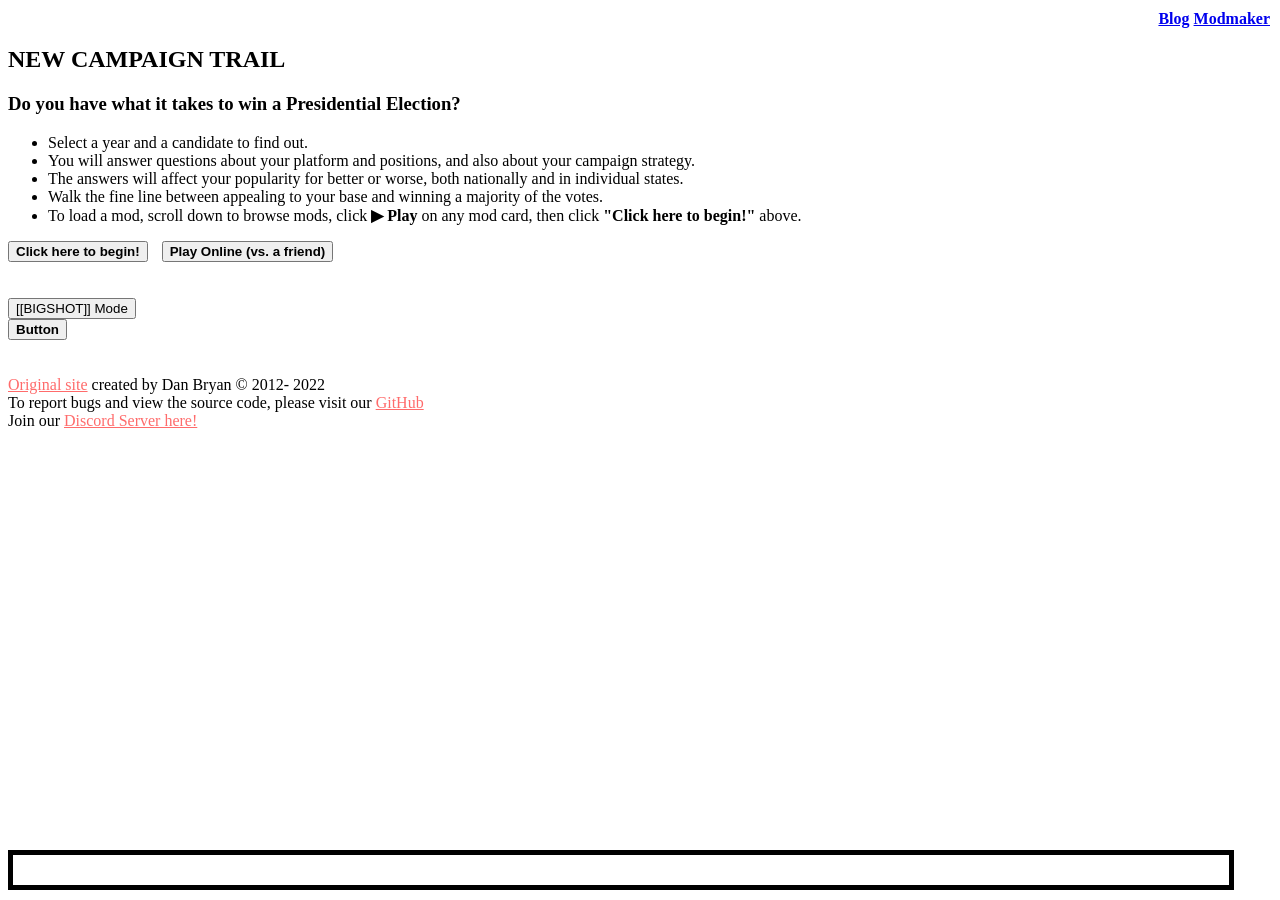
==== campaign-trail/index.html @ d87639d8 "Add files via upload" ====
<!DOCTYPE html>
<html xmlns="http://www.w3.org/1999/xhtml" lang="en-US">
  <meta http-equiv="content-type" content="text/html;charset=utf-8" />
  <head>
    <title>The New Campaign Trail</title>
    <link rel="stylesheet" href="../static/css/main.css" type="text/css" media="screen" />
    <link rel="stylesheet" href="../static/css/bigshot.css" type="text/css" media="screen" />
    <link rel="stylesheet" href="../static/css/mod_select.css" type="text/css" media="screen" />

    <link id="dynamic-favicon" rel="shortcut icon" href="../static/34starcircle-2.png" type="image/png" />
    <link rel="canonical" href="index.html" />
    <meta name="description" content="Can you win a Presidential election? Step into the shoes of a battery of candidates across real and alternate timelines and find out." />
    <meta property="og:title" content="The New Campaign Trail - A Revamped Presidential Election Game" />
    <meta property="og:type" content="website" />
    <meta property="og:image" content="../static/34starcircle-2.png" />
    <meta property="og:image:type" content="image/png" />
    <meta property="og:image:width" content="200" />
    <meta property="og:image:height" content="200" />
    <meta property="og:url" content="index.html" />
    <meta property="og:description" content="Can you win a Presidential election? Step into the shoes of a battery of candidates across real and alternate timelines and find out." />
    <meta property="og:site_name" content="The New Campaign Trail" />
    <!-- jQuery: use locally bundled copy to avoid CDN blocks -->
    <script src="../../ajax.googleapis.com/ajax/libs/jquery/1.11.1/jquery.min.js"></script>
    <script src="https://cdnjs.cloudflare.com/ajax/libs/jqueryui/1.13.3/jquery-ui.min.js" crossorigin="anonymous" referrerpolicy="no-referrer"></script>
    <link rel="stylesheet" href="https://cdnjs.cloudflare.com/ajax/libs/jqueryui/1.13.3/themes/base/jquery-ui.min.css" crossorigin="anonymous" referrerpolicy="no-referrer">
    <script src="https://malsup.github.io/jquery.blockUI.js" type="text/javascript"></script>
  </head>
  <body class="base">
    <div class="container">
      <center>
        <img src="" id="header" width=1080></img>
      </center>
      <div class="menu_bar_login"></div>
      <div class="content_box">
        <div class="content_single">
          <div id="game_window">
            <div class="game_header">
              <h2>NEW CAMPAIGN TRAIL</h2>
            </div>
            <div class="below_header" id="below_header">
              <div class="inner_window_front" id="inner_window_1">                
                <h3>Do you have what it takes to win a Presidential Election?</h3>
                <ul>
                  <li>Select a year and a candidate to find out.</li>
                  <li>You will answer questions about your platform and positions, and also about your campaign strategy.</li>
                  <li>The answers will affect your popularity for better or worse, both nationally and in individual states.</li>
                  <li>Walk the fine line between appealing to your base and winning a majority of the votes.</li>
                  <li>To load a mod, scroll down to browse mods, click <b>▶ Play</b> on any mod card, then click <b>"Click here to begin!"</b> above.</li>
                </ul>
                <span class="campaign_trail_start_emphasis">
                  <button id="game_start">
                    <strong>Click here to begin!</strong>
                  </button>
                </span>
                <span style="font-weight: bolder;position:absolute;right:10px;top:10px;">
                  <a href="https://blog.newcampaigntrail.com" target="_blank">Blog</a>
                  <a href="http://modmaker.newcampaigntrail.com/" target="_blank">Modmaker</a>
                </span>
              </div>
            </div>
            <div id="bottomBar" class="inner_window_front" style="height:30px;font-size: 12px;border-style: solid;border-width: 5px;width:95%;position:absolute;bottom:10px;"></div>
          </div>
          <div class="footer">
            <br><br><button id="bigshotOn"><span class="rainbowText">[[BIGSHOT]]</span> Mode</button>
            <div id="music_player" style="display:none">
              <button onclick="document.getElementById('campaigntrailmusic').play()">Play Soundtrack</button>
              <button onClick="document.getElementById('campaigntrailmusic').pause()">Pause</button>
              <audio id="campaigntrailmusic" loop="true" style="display:none" src="" autoplay="false"></audio>
            </div>
            <br>
            <!-- Hidden modSelect kept for mod_loader.js compatibility -->
            <select style="display:none" name="mod" id="modSelect"></select>
            <div id="theme_picker">
              <span class="campaign_trail_start_emphasis">
                <button id="game_start" onclick=creatorChange()>
                  <strong>Button</strong>
                </button>
              </span>
            </div>
            <div id="bonus_menu_area"></div>
            <br>
            <br>
            <a href="http://www.americanhistoryusa.com" style="color:#FF6B6B">Original site</a> created by Dan Bryan &copy; 2012- <testf id="year">2022</testf>
            <br> To report bugs and view the source code, please visit our <a href="https://github.com/Mrcinemazo9nn/The-New-Campaign-Trail-MP" style="color:#FF6B6B">GitHub</a>
            <br> Join our <a href="https://discord.gg/CfS6yTtjZj" style="color:#FF6B6B">Discord Server here!</a>
            <br>
          </div>
        </div>
        <br>

        <!-- ### BIGSHOT ### -->
        <div id="cheatmode" style="display:none" class="cheat_menu">
          <div id="cheat_content">
          <span class="cheat_header">Game Difficulty:</span><br>
          <input onchange="difficultyChanger()" type="range" min="0" max="10000" value="1100" id="difficultySlider" class="difficultySlider" />
          <span id="difficultyMod">Multiplier: 0</span>
          <br>
          <button onclick="benefitChecker()">
            <span>Benefit Check</span>
          </button>
          <button style="display:none" id="imf_loan" onclick="e.shining_data.balance += Math.pow(10, 10)">
            IMF Loan
          </button>
          <input type="checkbox" id="effectTooltips" checked />
          <label for="effectTooltips">Effect tooltips?</label>
          <br><br>
          <span class="cheat_header">Skip to question: </span><br>
          <input id="skiptoquestion" type="number" autocomplete="off" placeholder="Numbering starts from 0!"/> 
          <button id="bigshotSkipBtn">Skip</button> 
          <button id="bigshot_ender">To Game End</button>
          <br><br>
          <input type="checkbox" id="disableRNG" checked />
          <label for="disableRNG">Scenario RNG?</label>
          <input type="checkbox" id="optimalRNG" />
          <label for="optimalRNG">Optimal RNG?</label>
          <input class="difficultySlider" type="range" id="percentileSlider" min="0.001" max="99.999" step="0.001" value="99.5" disabled />
          <span>Percentile: <span id="percentileValue">99.5</span>%</span>
          <audio id="sfxMeme" style='display:none' src='https://files.gamebanana.com/preview/sounds/kingu_crimsono.mp3'></audio>
          </div>
          <div id="minimizeBtn">-</div>
        </div>

        <div id='dialogue' title='Benefit Check'></div>
  </body>
  <script src="../static/js/lib/raphael.js"></script>
  <script src="../static/js/christmas.js"></script>
  <script src="../static/js/indexCode.js"></script>
  <script src="../static/js/bigshot.js"></script>
  <script src="../static/js/lib/md5.js"></script>
  <script src="../static/js/lib/gradient.js"></script>
  <script src="../static/js/campaign_trail.js"></script>
  <script src="../static/js/campaign_trail_other.js"></script>
  <script src="../static/js/sea_to_sea.js"></script>
  <script src="../static/js/mod_select.js"></script>

  <!-- Online multiplayer -->
  <script src="https://www.gstatic.com/firebasejs/10.12.2/firebase-app-compat.js"></script>
  <script src="https://www.gstatic.com/firebasejs/10.12.2/firebase-database-compat.js"></script>
  <script src="../static/js/multiplayer.js"></script>
</html>
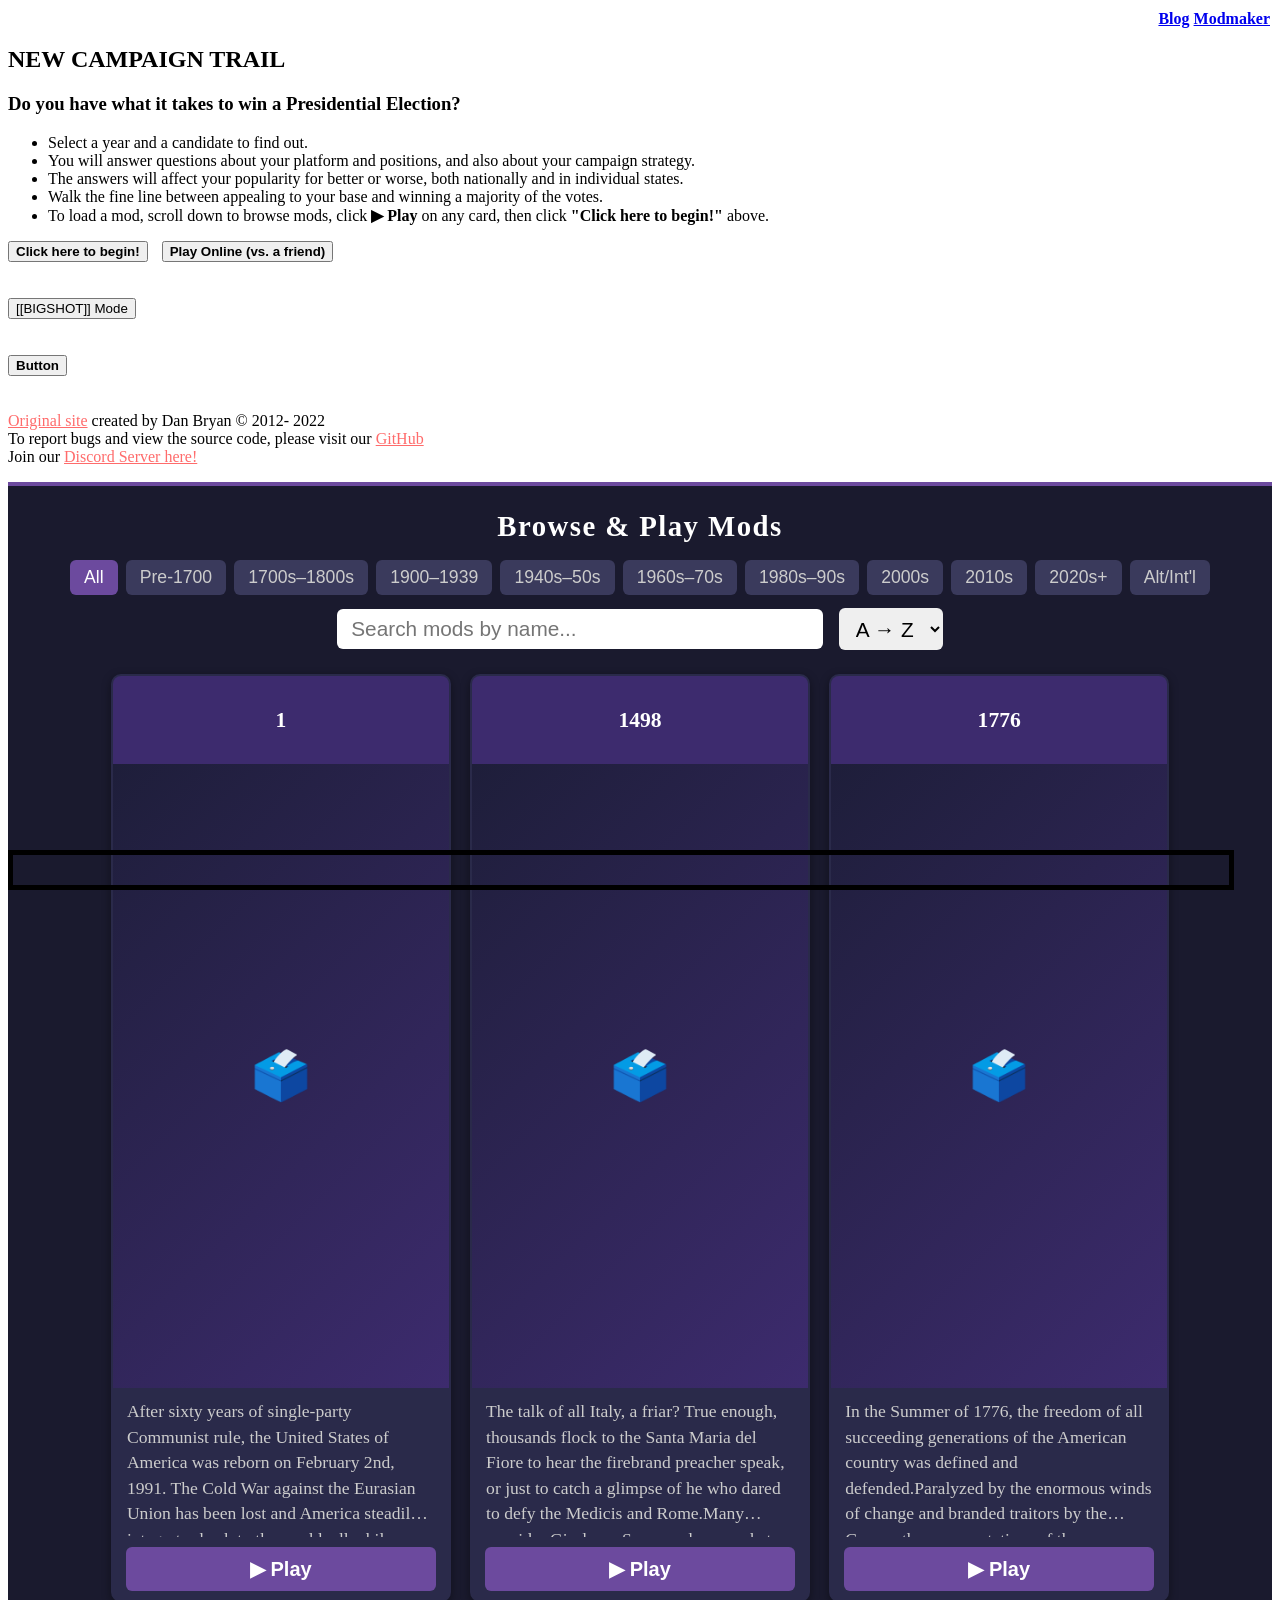
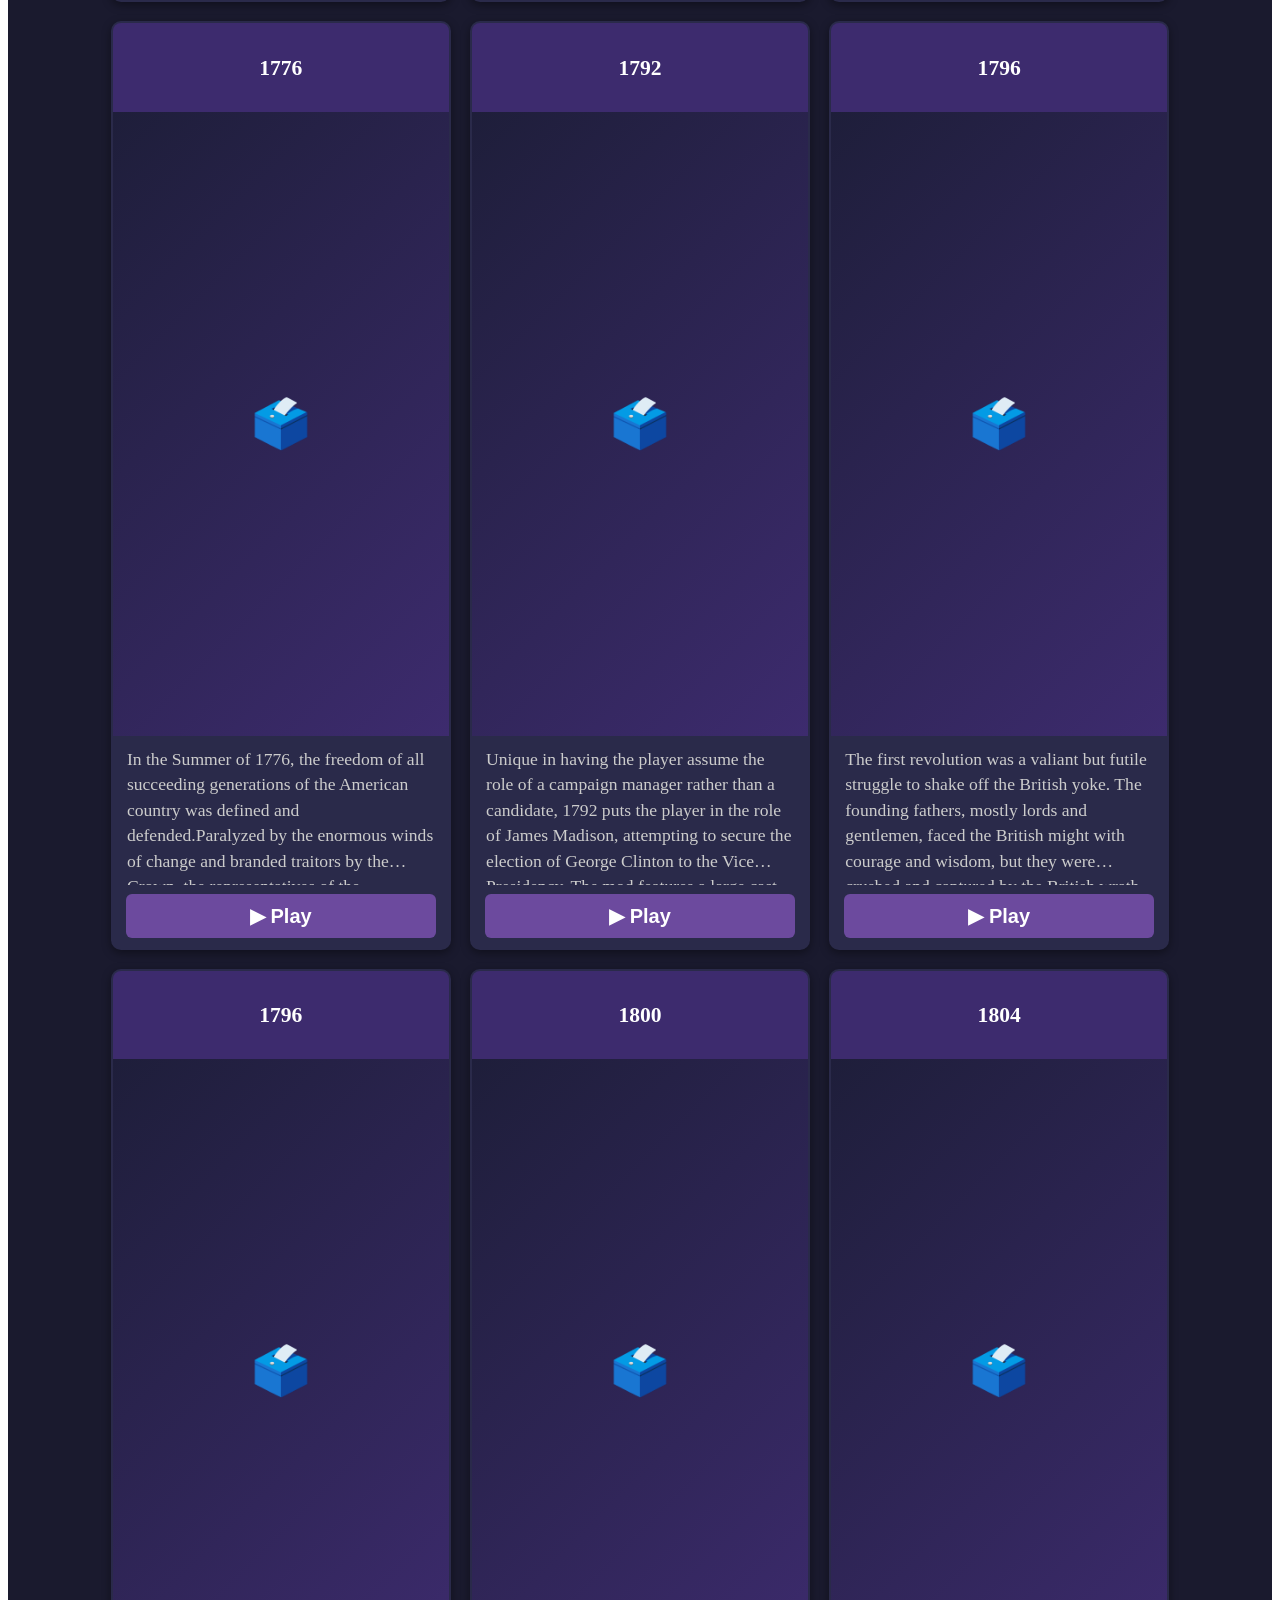
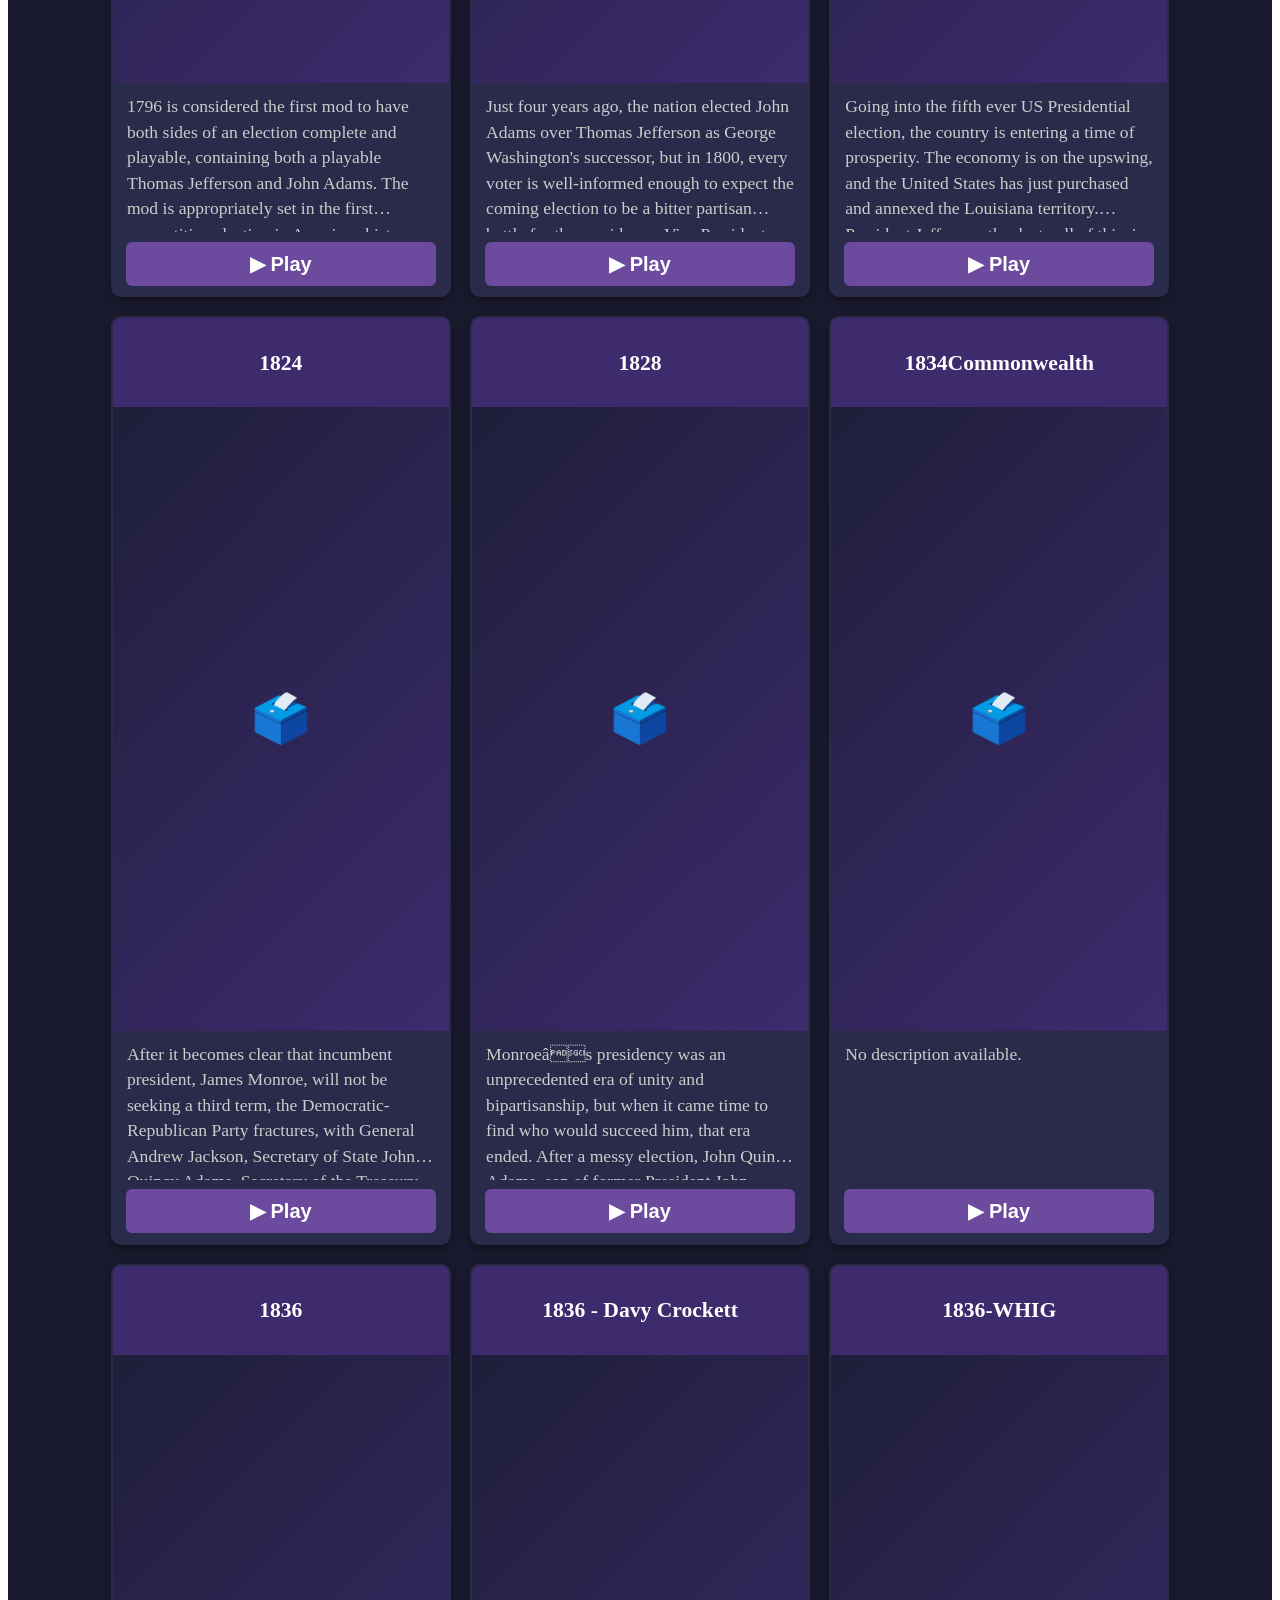
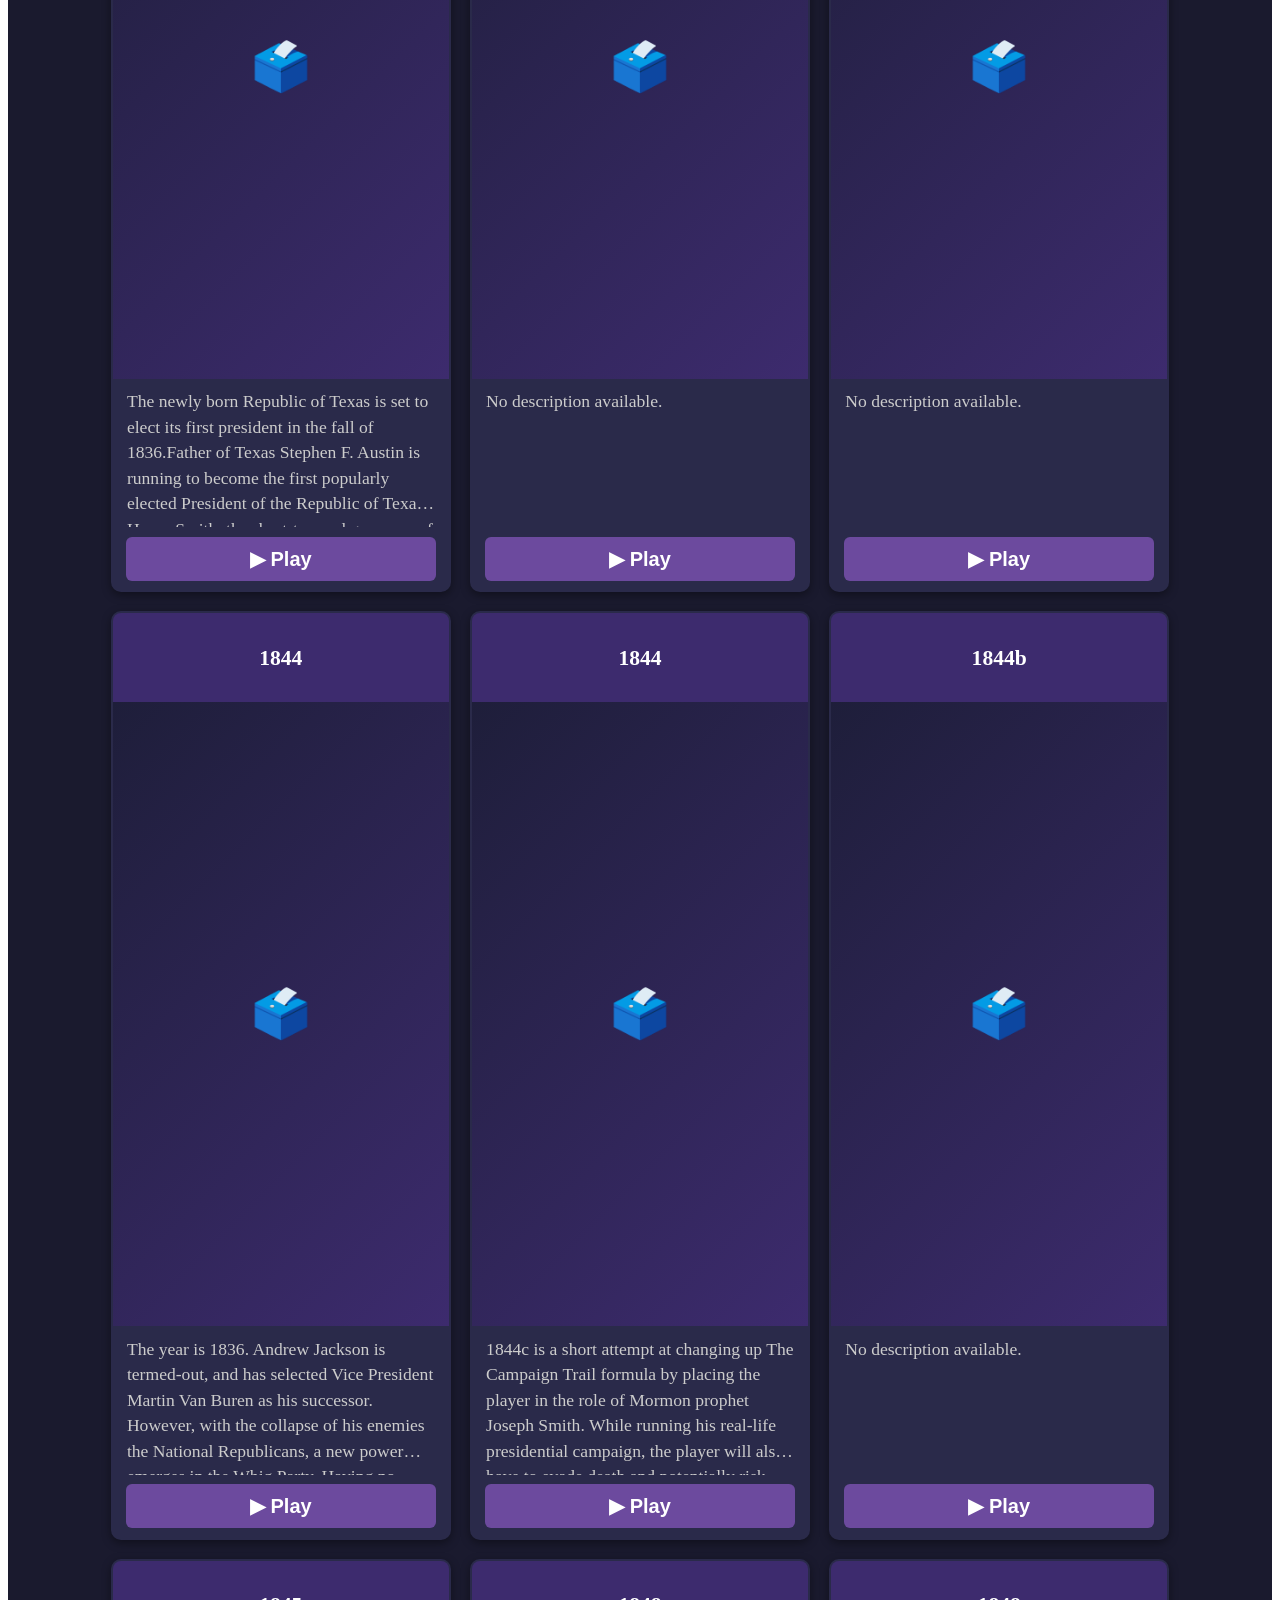
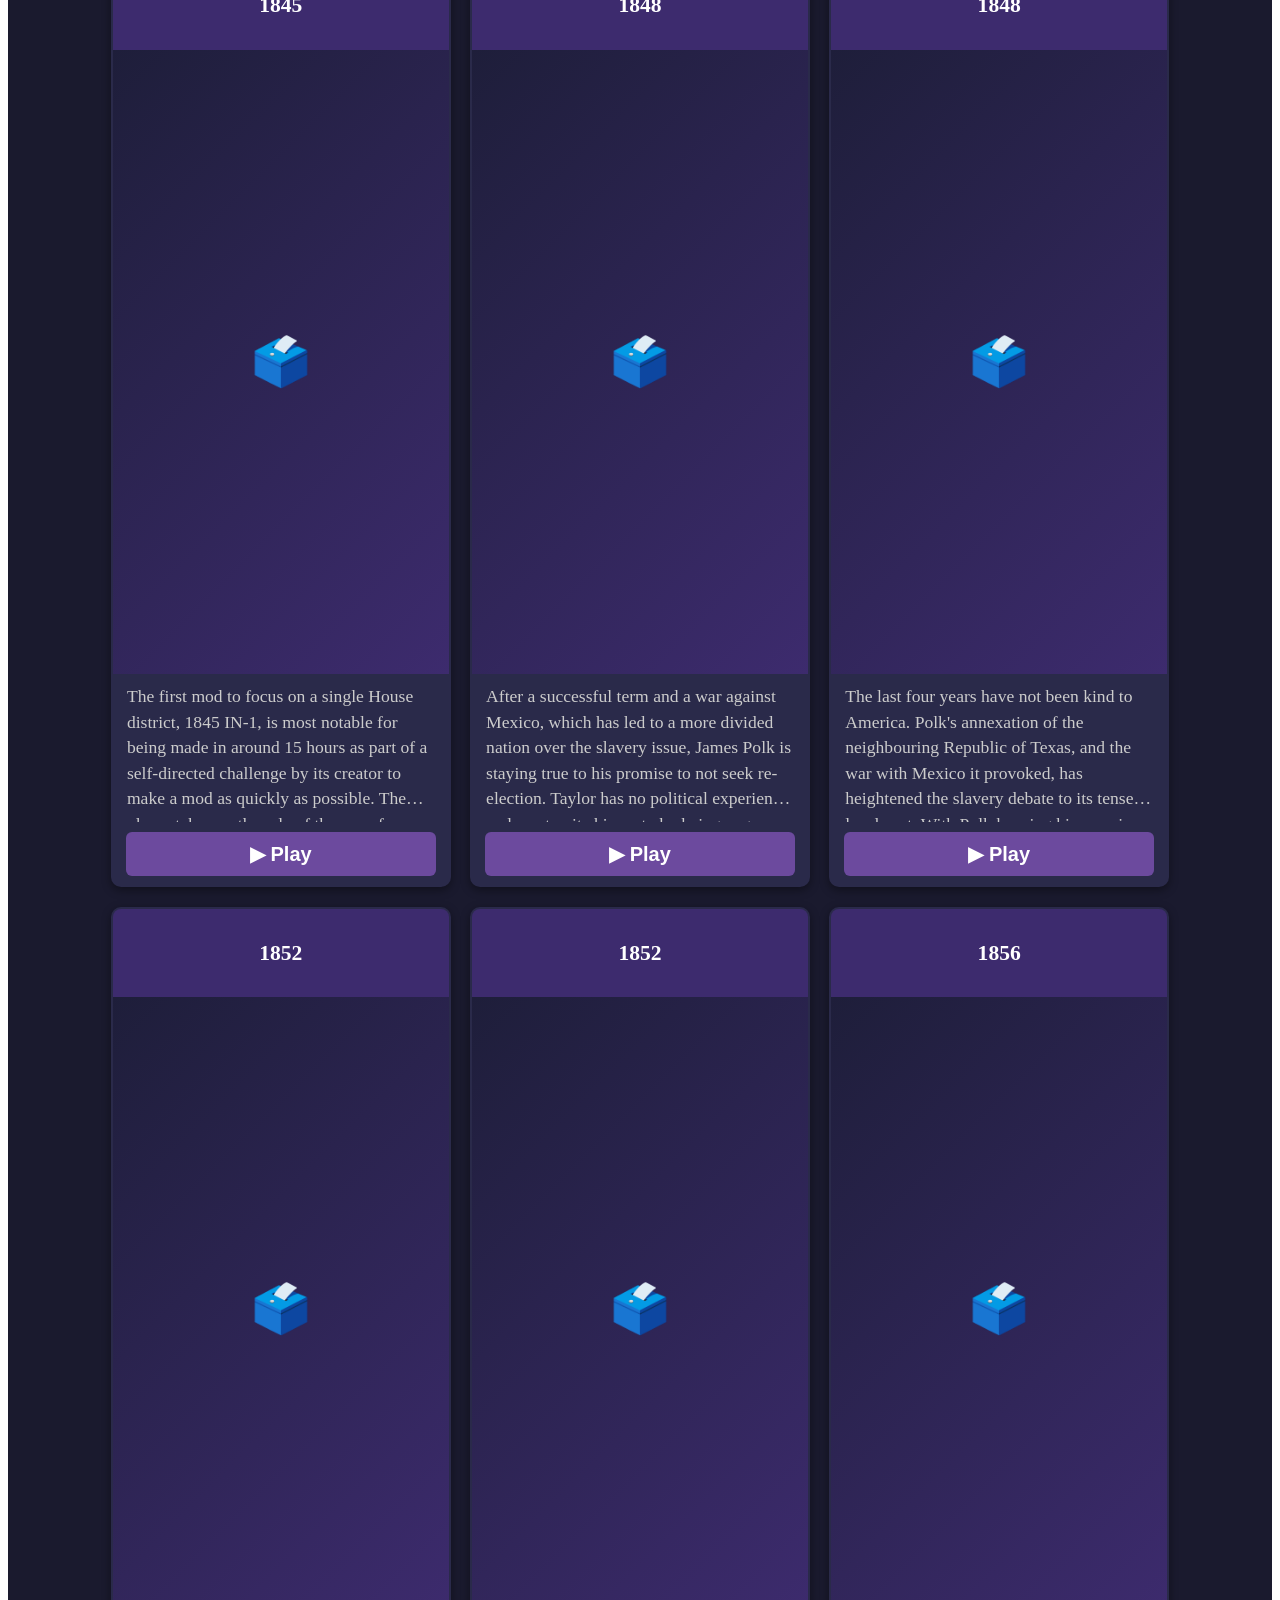
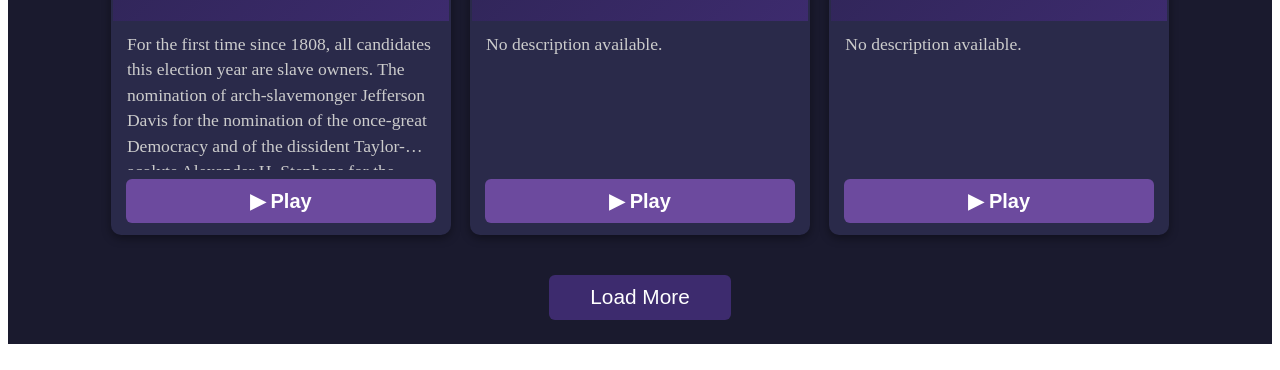
==== commit e6808ada: "Add files via upload" ====
--- a/campaign-trail/index.html
+++ b/campaign-trail/index.html
@@ -6,6 +6,7 @@
     <link rel="stylesheet" href="../static/css/main.css" type="text/css" media="screen" />
     <link rel="stylesheet" href="../static/css/bigshot.css" type="text/css" media="screen" />
     <link rel="stylesheet" href="../static/css/mod_select.css" type="text/css" media="screen" />
+    <link rel="stylesheet" href="../static/css/mod_loader.css" type="text/css" media="screen" />
 
     <link id="dynamic-favicon" rel="shortcut icon" href="../static/34starcircle-2.png" type="image/png" />
     <link rel="canonical" href="index.html" />
@@ -19,7 +20,6 @@
     <meta property="og:url" content="index.html" />
     <meta property="og:description" content="Can you win a Presidential election? Step into the shoes of a battery of candidates across real and alternate timelines and find out." />
     <meta property="og:site_name" content="The New Campaign Trail" />
-    <!-- jQuery: use locally bundled copy to avoid CDN blocks -->
     <script src="../../ajax.googleapis.com/ajax/libs/jquery/1.11.1/jquery.min.js"></script>
     <script src="https://cdnjs.cloudflare.com/ajax/libs/jqueryui/1.13.3/jquery-ui.min.js" crossorigin="anonymous" referrerpolicy="no-referrer"></script>
     <link rel="stylesheet" href="https://cdnjs.cloudflare.com/ajax/libs/jqueryui/1.13.3/themes/base/jquery-ui.min.css" crossorigin="anonymous" referrerpolicy="no-referrer">
@@ -45,7 +45,7 @@
                   <li>You will answer questions about your platform and positions, and also about your campaign strategy.</li>
                   <li>The answers will affect your popularity for better or worse, both nationally and in individual states.</li>
                   <li>Walk the fine line between appealing to your base and winning a majority of the votes.</li>
-                  <li>To load a mod, scroll down to browse mods, click <b>▶ Play</b> on any mod card, then click <b>"Click here to begin!"</b> above.</li>
+                  <li>To load a mod, scroll down to browse mods, click <b>▶ Play</b> on any card, then click <b>"Click here to begin!"</b> above.</li>
                 </ul>
                 <span class="campaign_trail_start_emphasis">
                   <button id="game_start">
@@ -55,12 +55,13 @@
                 <span style="font-weight: bolder;position:absolute;right:10px;top:10px;">
                   <a href="https://blog.newcampaigntrail.com" target="_blank">Blog</a>
                   <a href="http://modmaker.newcampaigntrail.com/" target="_blank">Modmaker</a>
-                </span>
+                  </li>
               </div>
             </div>
             <div id="bottomBar" class="inner_window_front" style="height:30px;font-size: 12px;border-style: solid;border-width: 5px;width:95%;position:absolute;bottom:10px;"></div>
           </div>
           <div class="footer">
+            
             <br><br><button id="bigshotOn"><span class="rainbowText">[[BIGSHOT]]</span> Mode</button>
             <div id="music_player" style="display:none">
               <button onclick="document.getElementById('campaigntrailmusic').play()">Play Soundtrack</button>
@@ -68,8 +69,11 @@
               <audio id="campaigntrailmusic" loop="true" style="display:none" src="" autoplay="false"></audio>
             </div>
             <br>
-            <!-- Hidden modSelect kept for mod_loader.js compatibility -->
-            <select style="display:none" name="mod" id="modSelect"></select>
+            <br>
+            <div id="modloaddiv" style="display:none">
+              <div id="mod_sel_wrapper"></div>
+            </div>
+            <br>
             <div id="theme_picker">
               <span class="campaign_trail_start_emphasis">
                 <button id="game_start" onclick=creatorChange()>
@@ -88,9 +92,13 @@
         </div>
         <br>
 
-        <!-- ### BIGSHOT ### -->
+        <!-- 
+            ### BIGSHOT ###
+        -->
+        
         <div id="cheatmode" style="display:none" class="cheat_menu">
           <div id="cheat_content">
+
           <span class="cheat_header">Game Difficulty:</span><br>
           <input onchange="difficultyChanger()" type="range" min="0" max="10000" value="1100" id="difficultySlider" class="difficultySlider" />
           <span id="difficultyMod">Multiplier: 0</span>
@@ -101,13 +109,18 @@
           <button style="display:none" id="imf_loan" onclick="e.shining_data.balance += Math.pow(10, 10)">
             IMF Loan
           </button>
+
           <input type="checkbox" id="effectTooltips" checked />
           <label for="effectTooltips">Effect tooltips?</label>
           <br><br>
           <span class="cheat_header">Skip to question: </span><br>
           <input id="skiptoquestion" type="number" autocomplete="off" placeholder="Numbering starts from 0!"/> 
-          <button id="bigshotSkipBtn">Skip</button> 
-          <button id="bigshot_ender">To Game End</button>
+          <button id="bigshotSkipBtn">
+            Skip
+          </button> 
+          <button id="bigshot_ender">
+            To Game End
+          </button>
           <br><br>
           <input type="checkbox" id="disableRNG" checked />
           <label for="disableRNG">Scenario RNG?</label>
@@ -115,15 +128,21 @@
           <label for="optimalRNG">Optimal RNG?</label>
           <input class="difficultySlider" type="range" id="percentileSlider" min="0.001" max="99.999" step="0.001" value="99.5" disabled />
           <span>Percentile: <span id="percentileValue">99.5</span>%</span>
+                    
+
           <audio id="sfxMeme" style='display:none' src='https://files.gamebanana.com/preview/sounds/kingu_crimsono.mp3'></audio>
+
           </div>
+
           <div id="minimizeBtn">-</div>
         </div>
 
         <div id='dialogue' title='Benefit Check'></div>
   </body>
+  <!-- <script src="../../ajax.googleapis.com/ajax/libs/jquery/1.11.1/jquery.min.js"></script> -->
   <script src="../static/js/lib/raphael.js"></script>
   <script src="../static/js/christmas.js"></script>
+  
   <script src="../static/js/indexCode.js"></script>
   <script src="../static/js/bigshot.js"></script>
   <script src="../static/js/lib/md5.js"></script>
@@ -131,9 +150,10 @@
   <script src="../static/js/campaign_trail.js"></script>
   <script src="../static/js/campaign_trail_other.js"></script>
   <script src="../static/js/sea_to_sea.js"></script>
+
   <script src="../static/js/mod_select.js"></script>
 
-  <!-- Online multiplayer -->
+  <!-- Online multiplayer: requires a Firebase config, see MULTIPLAYER_SETUP.md -->
   <script src="https://www.gstatic.com/firebasejs/10.12.2/firebase-app-compat.js"></script>
   <script src="https://www.gstatic.com/firebasejs/10.12.2/firebase-database-compat.js"></script>
   <script src="../static/js/multiplayer.js"></script>
--- a/static/css/mod_select.css
+++ b/static/css/mod_select.css
@@ -0,0 +1,194 @@
+/* =====================================================================
+   MOD SELECTION SECTION
+   Inspired by Campaign Trail Showcase's community grid layout.
+   ===================================================================== */
+
+#mod-select-section {
+    margin-top: 1em;
+    padding: 1em;
+    background: #1a1a2e;
+    border-top: 4px solid #6c4a9e;
+}
+
+#mod-select-section h3 {
+    color: #fff;
+    text-align: center;
+    font-size: 1.8em;
+    margin: 0.3em 0 0.6em;
+    letter-spacing: 0.05em;
+}
+
+/* ---- Tab bar (All Mods / Search) ---- */
+#mod-tab-bar {
+    display: flex;
+    justify-content: center;
+    gap: 0.5em;
+    margin-bottom: 0.8em;
+}
+
+.mod-era-btn {
+    font-size: 1.1em;
+    padding: 0.4em 0.8em;
+    border: none;
+    border-radius: 6px;
+    background: #3a3a5c;
+    color: #ccc;
+    cursor: pointer;
+    transition: background 0.15s;
+}
+
+.mod-era-btn:hover { background: #5a5a8c; color: #fff; }
+.mod-era-btn.active { background: #6c4a9e; color: #fff; }
+
+/* ---- Search / Sort bar ---- */
+#mod-controls {
+    display: flex;
+    justify-content: center;
+    align-items: center;
+    gap: 1em;
+    margin-bottom: 1em;
+    flex-wrap: wrap;
+}
+
+#mod-search {
+    font-size: 1.3em;
+    padding: 0.4em 0.7em;
+    border-radius: 6px;
+    border: none;
+    width: 22em;
+}
+
+#mod-sort {
+    font-size: 1.3em;
+    padding: 0.4em 0.6em;
+    border-radius: 6px;
+    border: none;
+}
+
+/* ---- Card grid ---- */
+#mod-card-grid {
+    display: flex;
+    flex-wrap: wrap;
+    justify-content: center;
+    gap: 1.2em;
+    padding: 0.5em 0 1.5em;
+}
+
+/* ---- Individual mod card ---- */
+.mod-card {
+    background: #2a2a4a;
+    border-radius: 10px;
+    width: 21em;
+    display: flex;
+    flex-direction: column;
+    overflow: hidden;
+    box-shadow: 0 3px 10px rgba(0,0,0,0.4);
+    transition: transform 0.15s, box-shadow 0.15s;
+    cursor: pointer;
+    border: 2px solid transparent;
+}
+
+.mod-card:hover {
+    transform: translateY(-3px);
+    box-shadow: 0 6px 18px rgba(0,0,0,0.6);
+    border-color: #6c4a9e;
+}
+
+.mod-card.selected {
+    border-color: #f0c040;
+    box-shadow: 0 0 0 3px #f0c04066;
+}
+
+.mod-card-title {
+    background: #3d2b6e;
+    color: #fff;
+    font-weight: bold;
+    font-size: 1.35em;
+    text-align: center;
+    padding: 0.55em 0.5em;
+    line-height: 1.3;
+    min-height: 3em;
+    display: flex;
+    align-items: center;
+    justify-content: center;
+}
+
+.mod-card-img {
+    width: 100%;
+    height: 13em;
+    object-fit: cover;
+    background: #111;
+    display: block;
+}
+
+.mod-card-img-placeholder {
+    width: 100%;
+    height: 13em;
+    background: linear-gradient(135deg, #1e1e3a 0%, #3d2b6e 100%);
+    display: flex;
+    align-items: center;
+    justify-content: center;
+    color: #666;
+    font-size: 3em;
+}
+
+.mod-card-desc {
+    color: #ccc;
+    font-size: 1.1em;
+    padding: 0.6em 0.8em;
+    flex: 1;
+    overflow: hidden;
+    display: -webkit-box;
+    -webkit-line-clamp: 5;
+    -webkit-box-orient: vertical;
+    line-height: 1.45;
+}
+
+.mod-card-footer {
+    display: flex;
+    gap: 0.5em;
+    padding: 0.6em 0.8em;
+}
+
+.mod-card-play-btn {
+    flex: 1;
+    background: #6c4a9e;
+    color: #fff;
+    border: none;
+    border-radius: 6px;
+    font-size: 1.25em;
+    font-weight: bold;
+    padding: 0.5em;
+    cursor: pointer;
+    transition: background 0.15s;
+}
+
+.mod-card-play-btn:hover { background: #8a63c0; }
+
+/* ---- No results ---- */
+#mod-no-results {
+    color: #aaa;
+    text-align: center;
+    font-size: 1.4em;
+    padding: 2em;
+    display: none;
+}
+
+/* ---- Load more ---- */
+#mod-load-more-wrap {
+    text-align: center;
+    padding: 1em 0 0.5em;
+}
+
+#mod-load-more {
+    font-size: 1.3em;
+    padding: 0.5em 2em;
+    background: #3d2b6e;
+    color: #fff;
+    border: none;
+    border-radius: 6px;
+    cursor: pointer;
+    display: none;
+}
+
+#mod-load-more:hover { background: #5a3f9c; }
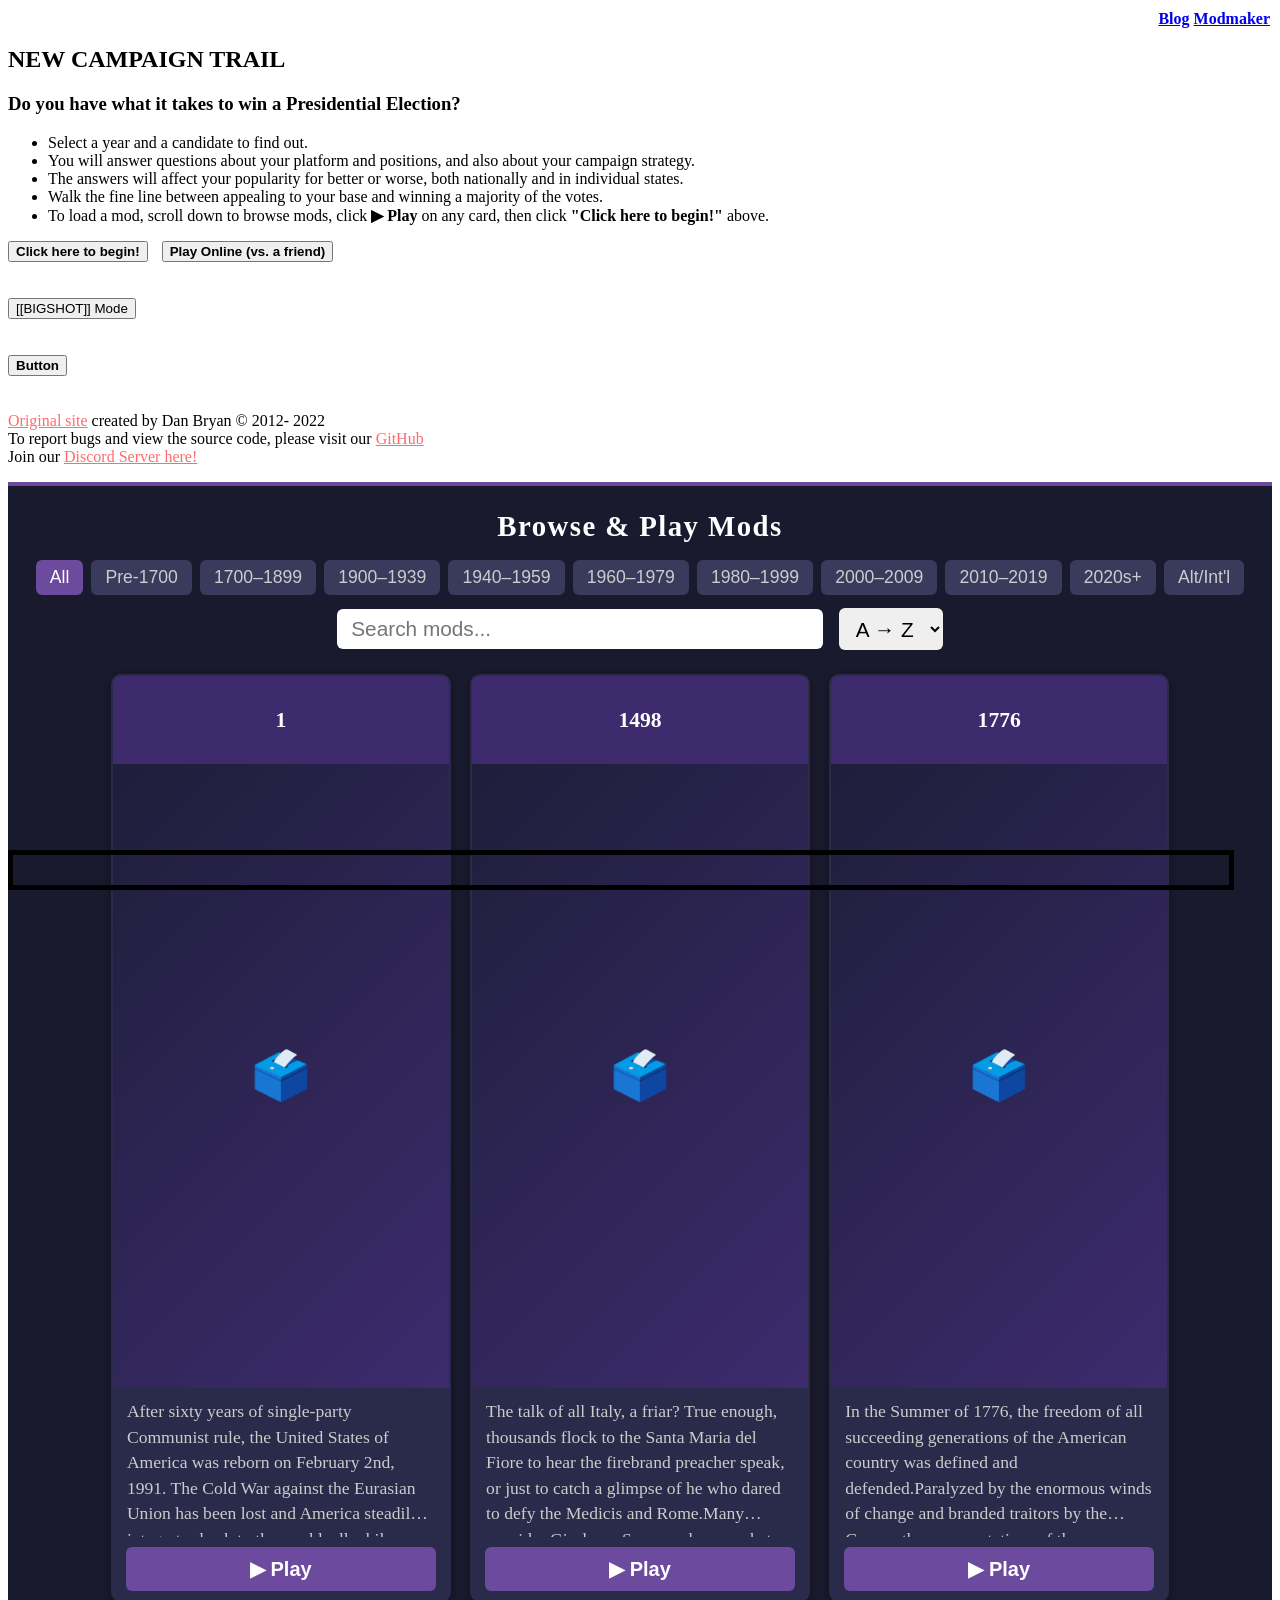
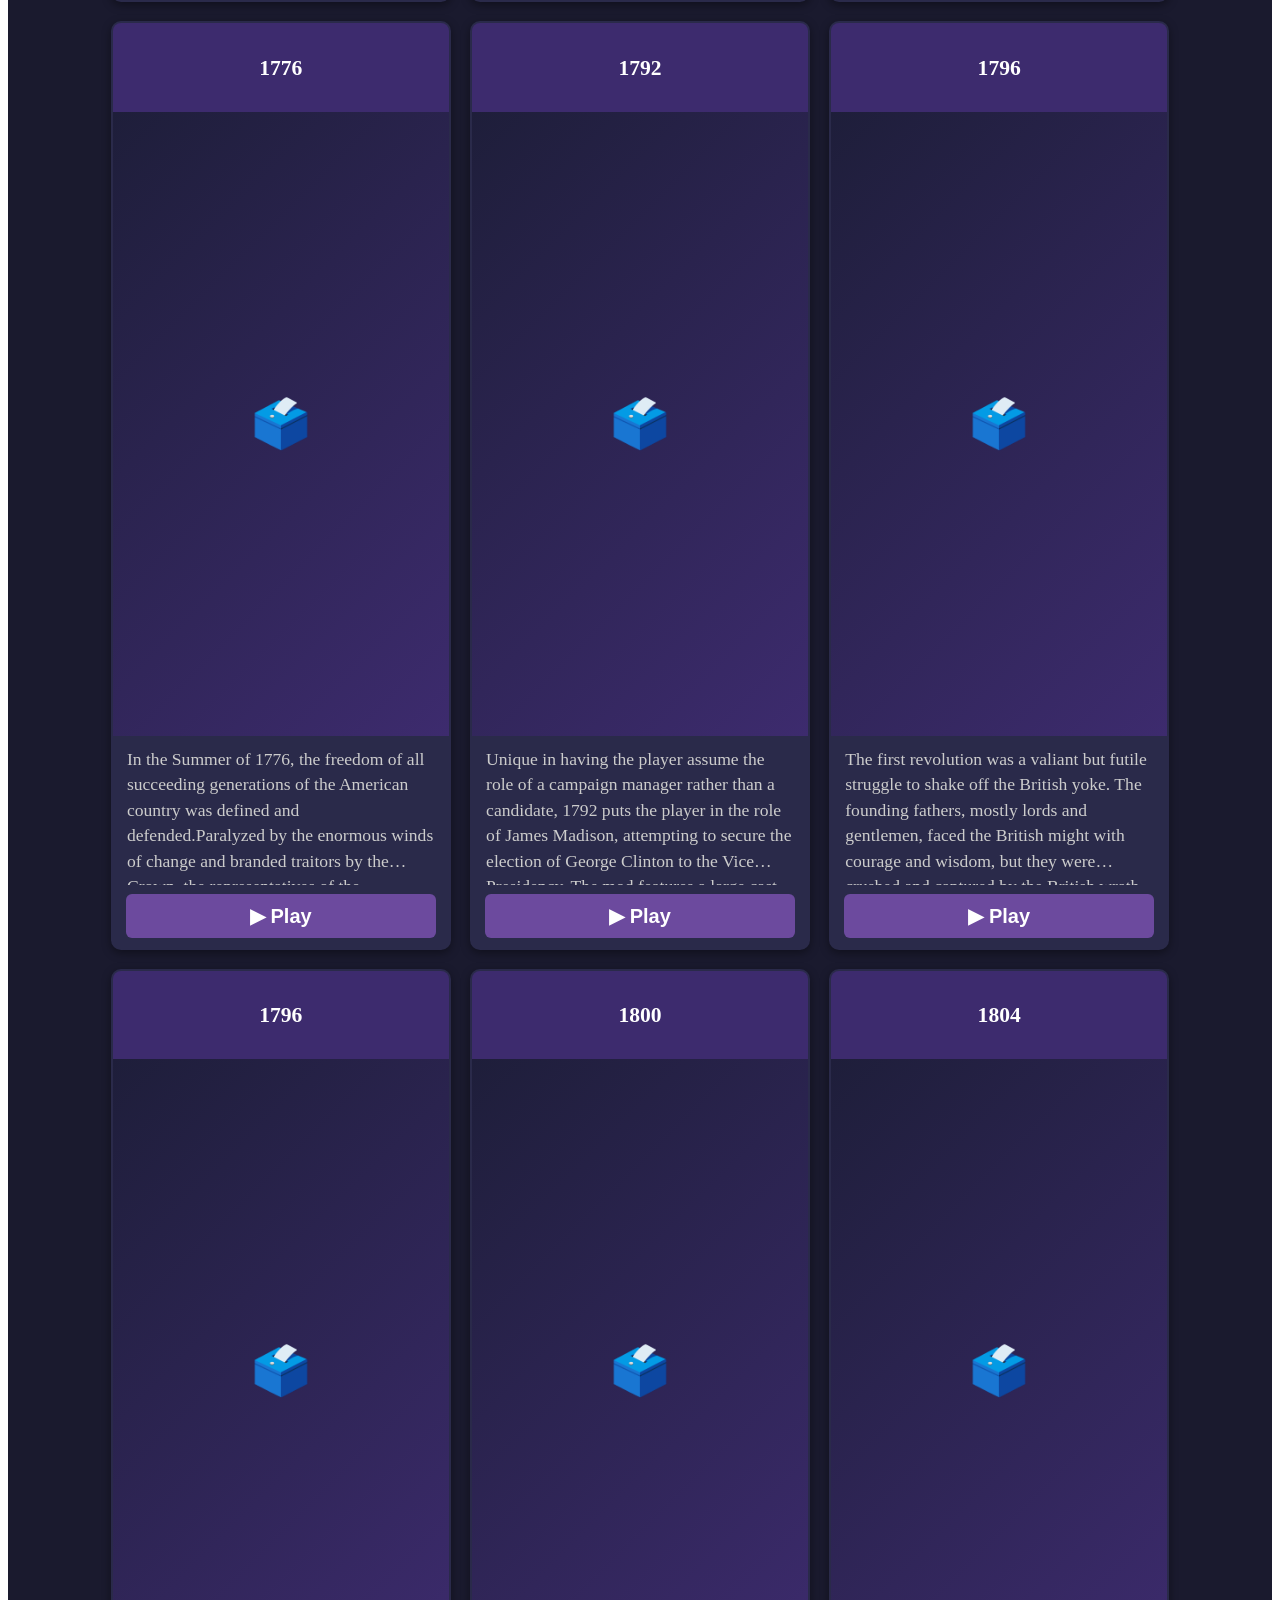
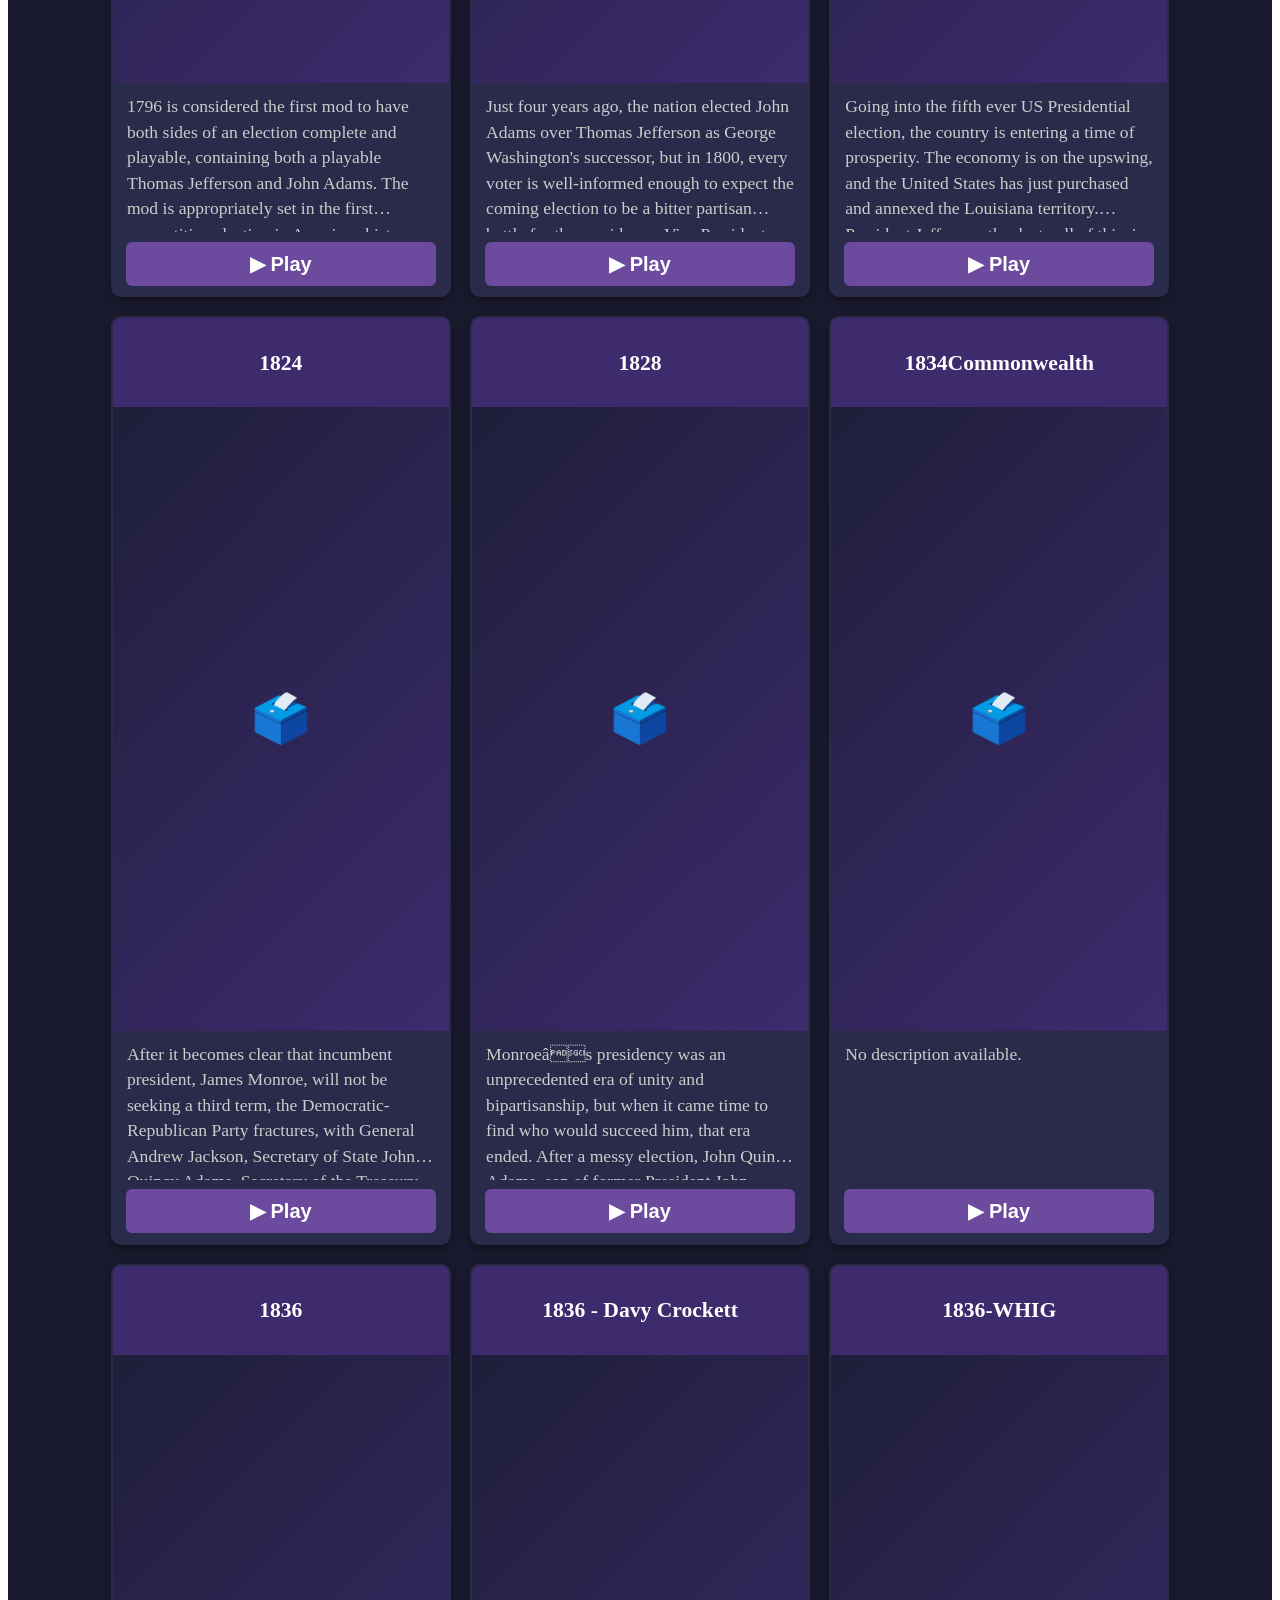
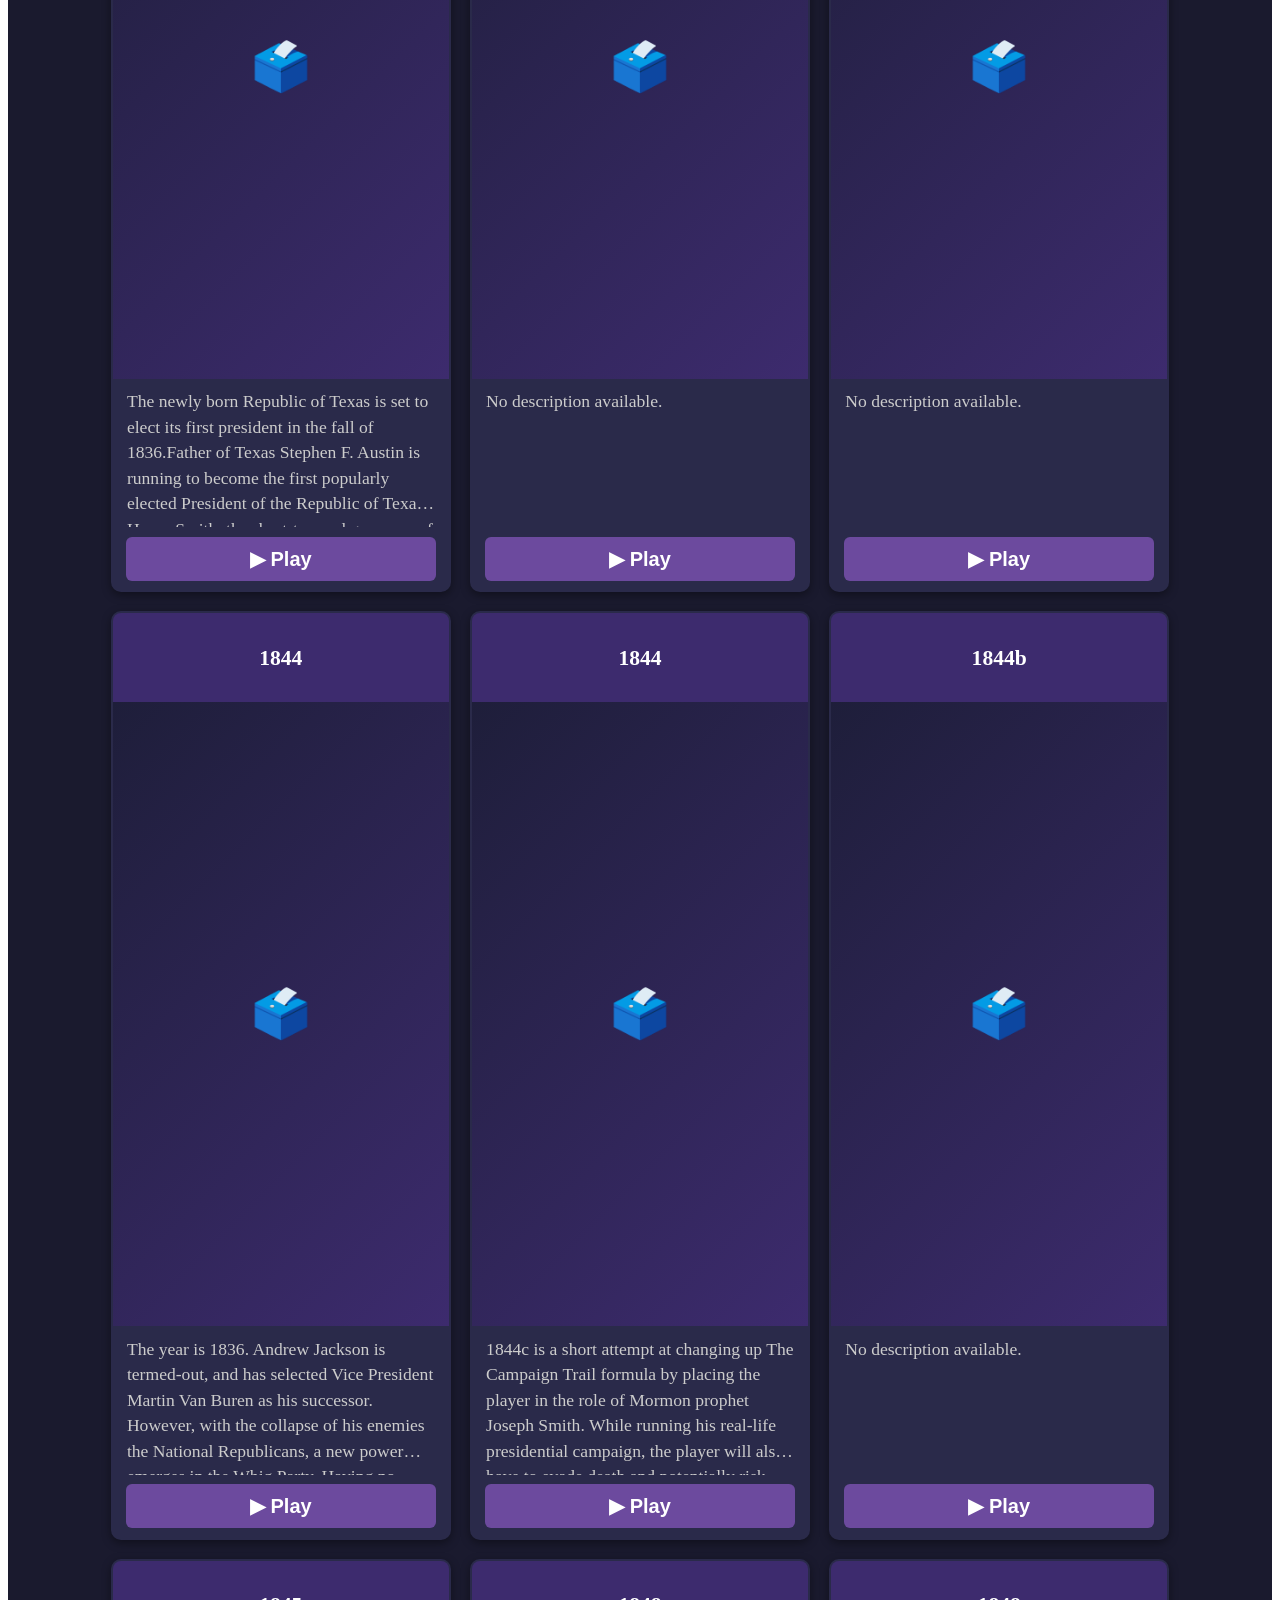
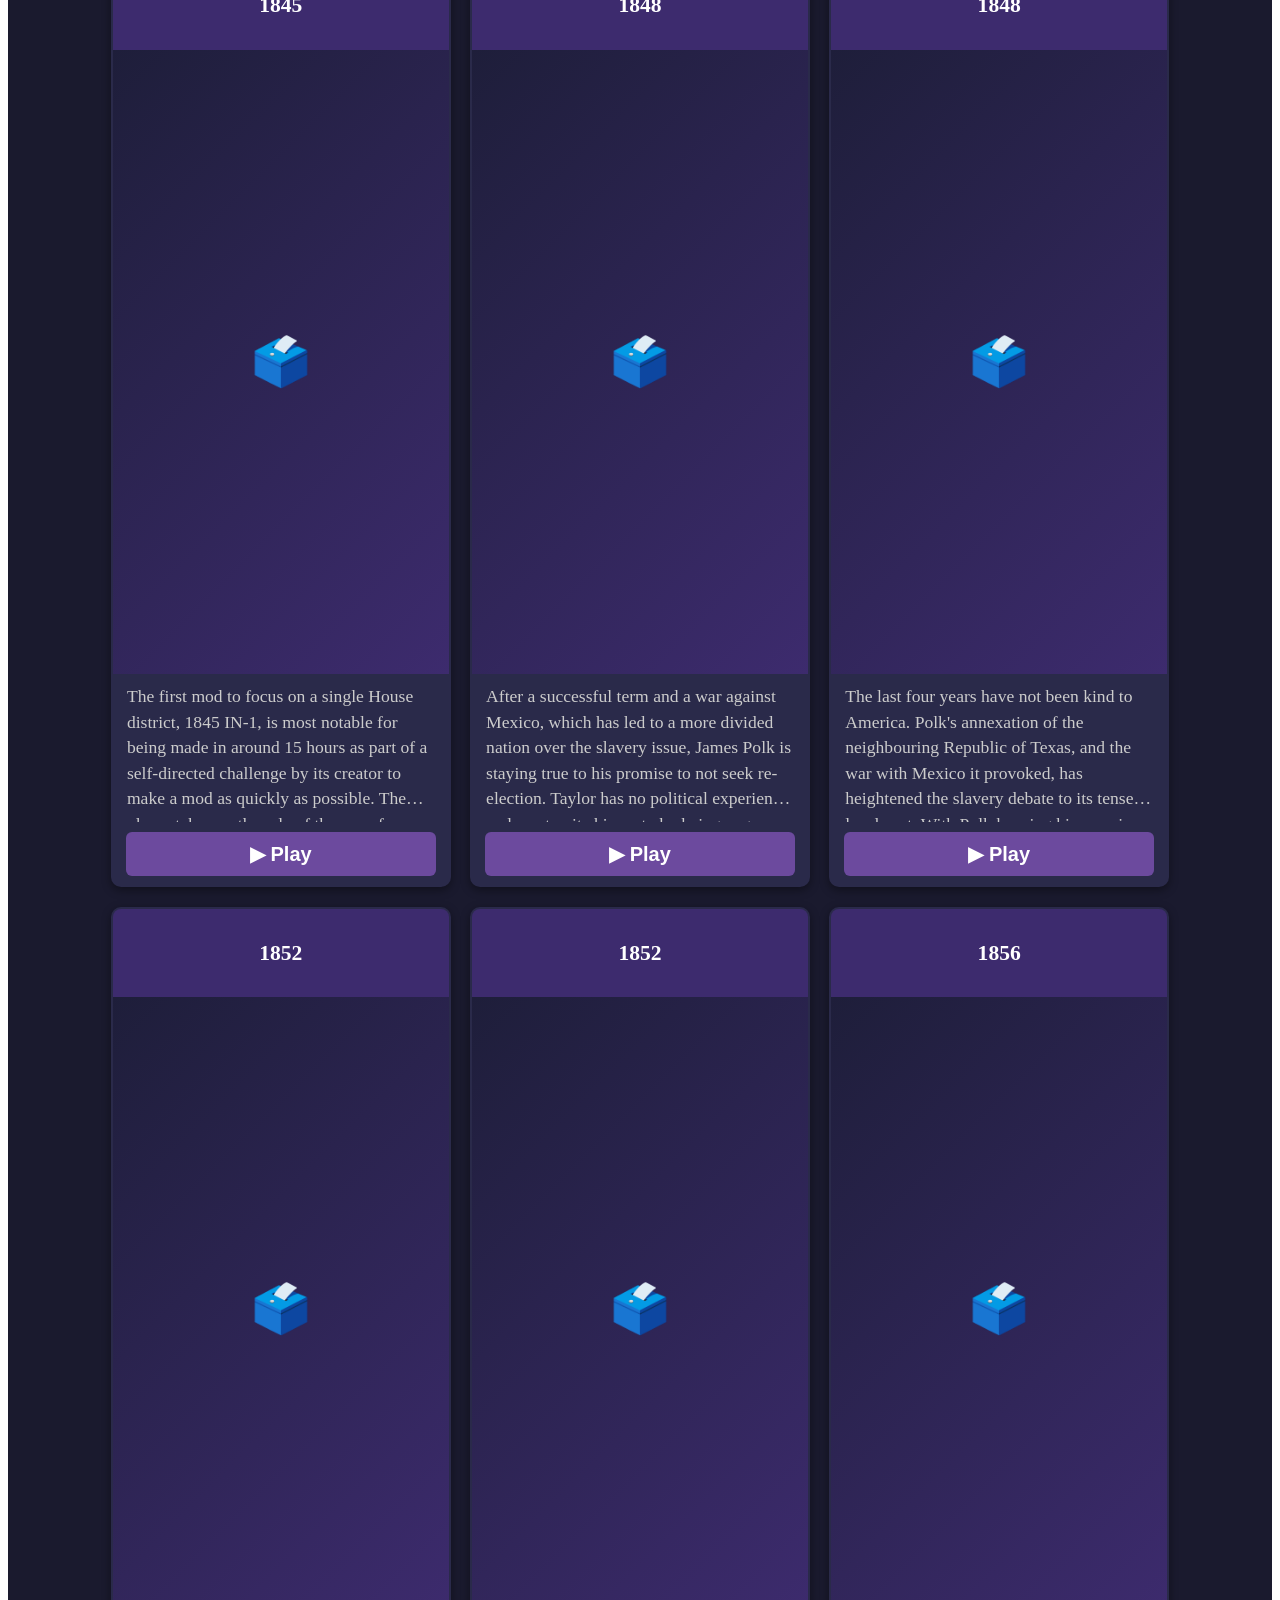
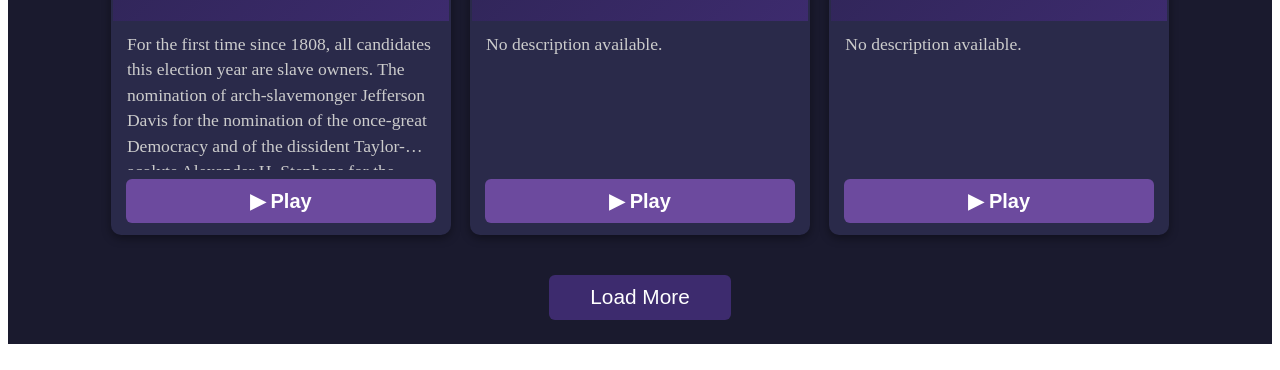
==== commit d71fcfab: "Add files via upload" ====
--- a/campaign-trail/index.html
+++ b/campaign-trail/index.html
@@ -20,7 +20,14 @@
     <meta property="og:url" content="index.html" />
     <meta property="og:description" content="Can you win a Presidential election? Step into the shoes of a battery of candidates across real and alternate timelines and find out." />
     <meta property="og:site_name" content="The New Campaign Trail" />
-    <script src="../../ajax.googleapis.com/ajax/libs/jquery/1.11.1/jquery.min.js"></script>
+    <!-- jQuery: bundled locally. Path from campaign-trail/ up one level to repo root. -->
+    <script src="../ajax.googleapis.com/ajax/libs/jquery/1.11.1/jquery.min.js"></script>
+    <script>
+      // Fallback: if the local copy didn't load (e.g. path issue), load from unpkg.
+      if (typeof jQuery === "undefined") {
+        document.write('<script src="https://unpkg.com/jquery@1.11.1/dist/jquery.min.js"><\/script>');
+      }
+    </script>
     <script src="https://cdnjs.cloudflare.com/ajax/libs/jqueryui/1.13.3/jquery-ui.min.js" crossorigin="anonymous" referrerpolicy="no-referrer"></script>
     <link rel="stylesheet" href="https://cdnjs.cloudflare.com/ajax/libs/jqueryui/1.13.3/themes/base/jquery-ui.min.css" crossorigin="anonymous" referrerpolicy="no-referrer">
     <script src="https://malsup.github.io/jquery.blockUI.js" type="text/javascript"></script>
@@ -139,7 +146,7 @@
 
         <div id='dialogue' title='Benefit Check'></div>
   </body>
-  <!-- <script src="../../ajax.googleapis.com/ajax/libs/jquery/1.11.1/jquery.min.js"></script> -->
+  <!-- local jquery already loaded in <head> -->
   <script src="../static/js/lib/raphael.js"></script>
   <script src="../static/js/christmas.js"></script>
   
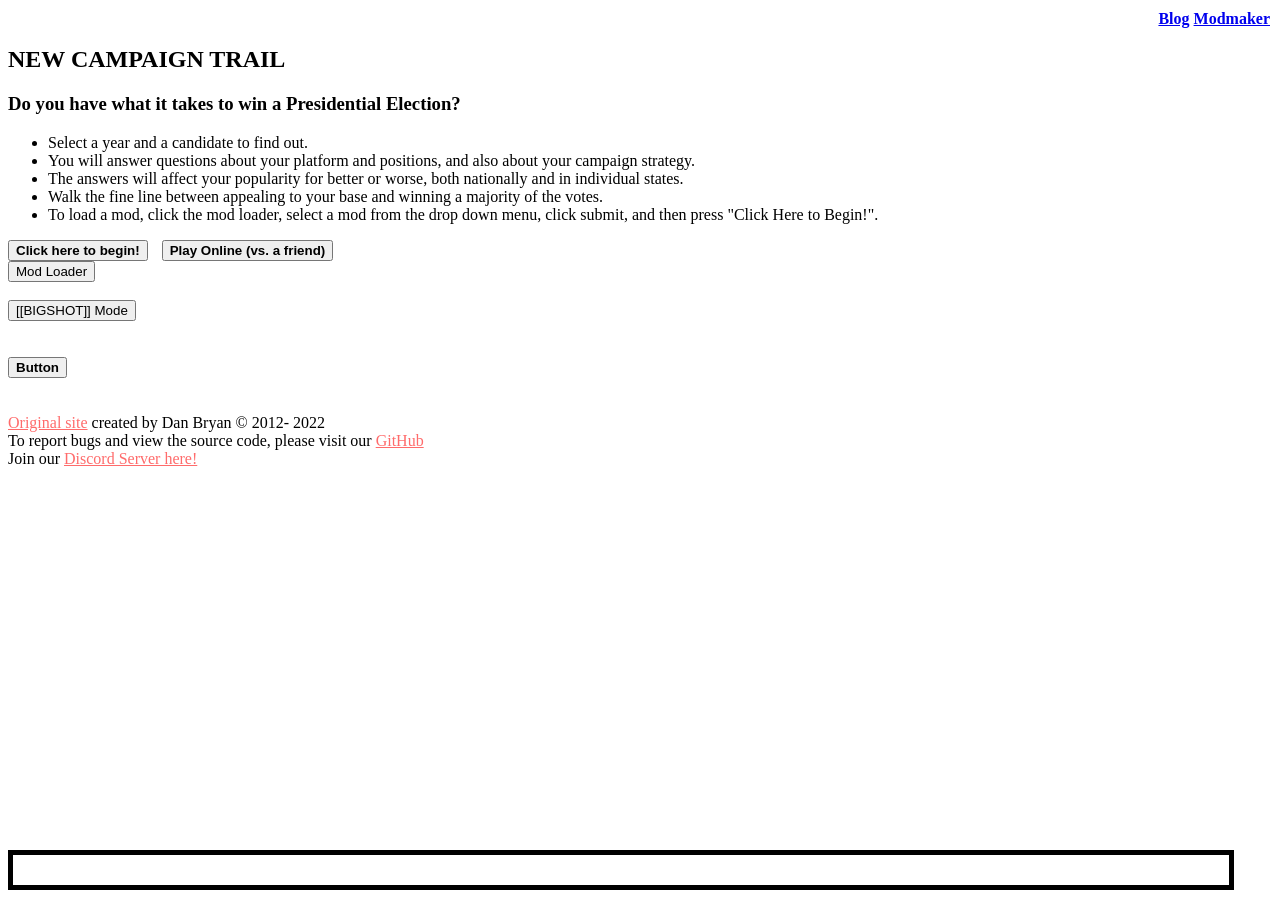
==== commit ac7b45b7: "Add files via upload" ====
--- a/campaign-trail/index.html
+++ b/campaign-trail/index.html
@@ -5,7 +5,6 @@
     <title>The New Campaign Trail</title>
     <link rel="stylesheet" href="../static/css/main.css" type="text/css" media="screen" />
     <link rel="stylesheet" href="../static/css/bigshot.css" type="text/css" media="screen" />
-    <link rel="stylesheet" href="../static/css/mod_select.css" type="text/css" media="screen" />
     <link rel="stylesheet" href="../static/css/mod_loader.css" type="text/css" media="screen" />
 
     <link id="dynamic-favicon" rel="shortcut icon" href="../static/34starcircle-2.png" type="image/png" />
@@ -20,16 +19,9 @@
     <meta property="og:url" content="index.html" />
     <meta property="og:description" content="Can you win a Presidential election? Step into the shoes of a battery of candidates across real and alternate timelines and find out." />
     <meta property="og:site_name" content="The New Campaign Trail" />
-    <!-- jQuery: bundled locally. Path from campaign-trail/ up one level to repo root. -->
-    <script src="../ajax.googleapis.com/ajax/libs/jquery/1.11.1/jquery.min.js"></script>
-    <script>
-      // Fallback: if the local copy didn't load (e.g. path issue), load from unpkg.
-      if (typeof jQuery === "undefined") {
-        document.write('<script src="https://unpkg.com/jquery@1.11.1/dist/jquery.min.js"><\/script>');
-      }
-    </script>
-    <script src="https://cdnjs.cloudflare.com/ajax/libs/jqueryui/1.13.3/jquery-ui.min.js" crossorigin="anonymous" referrerpolicy="no-referrer"></script>
-    <link rel="stylesheet" href="https://cdnjs.cloudflare.com/ajax/libs/jqueryui/1.13.3/themes/base/jquery-ui.min.css" crossorigin="anonymous" referrerpolicy="no-referrer">
+    <script src="https://code.jquery.com/jquery-3.7.1.min.js"></script>
+    <script src="https://code.jquery.com/ui/1.14.1/jquery-ui.min.js"></script>
+    <link rel="stylesheet" href="https://code.jquery.com/ui/1.14.1/themes/base/jquery-ui.css">
     <script src="https://malsup.github.io/jquery.blockUI.js" type="text/javascript"></script>
   </head>
   <body class="base">
@@ -52,7 +44,7 @@
                   <li>You will answer questions about your platform and positions, and also about your campaign strategy.</li>
                   <li>The answers will affect your popularity for better or worse, both nationally and in individual states.</li>
                   <li>Walk the fine line between appealing to your base and winning a majority of the votes.</li>
-                  <li>To load a mod, scroll down to browse mods, click <b>▶ Play</b> on any card, then click <b>"Click here to begin!"</b> above.</li>
+                  <li>To load a mod, click the mod loader, select a mod from the drop down menu, click submit, and then press "Click Here to Begin!".</li>
                 </ul>
                 <span class="campaign_trail_start_emphasis">
                   <button id="game_start">
@@ -68,7 +60,7 @@
             <div id="bottomBar" class="inner_window_front" style="height:30px;font-size: 12px;border-style: solid;border-width: 5px;width:95%;position:absolute;bottom:10px;"></div>
           </div>
           <div class="footer">
-            
+            <button id="modLoadReveal" onclick="document.body.style.overflow = 'hidden';if(document.getElementById('modloaddiv').style.display != 'none'){document.getElementById('modloaddiv').style.display = 'none'}else{document.getElementById('modloaddiv').style.display = 'block'}"> Mod Loader </button>
             <br><br><button id="bigshotOn"><span class="rainbowText">[[BIGSHOT]]</span> Mode</button>
             <div id="music_player" style="display:none">
               <button onclick="document.getElementById('campaigntrailmusic').play()">Play Soundtrack</button>
@@ -79,6 +71,51 @@
             <br>
             <div id="modloaddiv" style="display:none">
               <div id="mod_sel_wrapper"></div>
+              <!-- Full mod loader overlay required by mod_loader.js -->
+              <div id="mod_loader_overlay_block" class="mod_loader_overlay_block"></div>
+              <div id="overlay_scr" class="overlay_scr">
+                <div class="tab-container">
+                  <div class="tab active" id="normalTab">Browse Mods</div>
+                  <div class="tab" id="customTab">Custom Mod</div>
+                </div>
+                <!-- Normal (browse) tab -->
+                <div class="tab-content" id="normalContent">
+                  <div class="dropdown_menu_cont">
+                    <input id="searchInput" type="text" placeholder="Search mods..." style="width:50%;margin-right:1em;">
+                    <select id="sort">
+                      <option value="default">Default Order</option>
+                      <option value="reverse">Reverse Order</option>
+                    </select>
+                    <select id="modSelect" name="mod" onchange="modSelectChange()" style="width:200px;margin-left:1em;"></select>
+                  </div>
+                  <div id="tagContainer"></div>
+                  <div class="overlay_tab">
+                    <div class="overlay_tab_inner" id="widgetsContainer"></div>
+                  </div>
+                </div>
+                <!-- Custom mod tab -->
+                <div class="tab-content" id="customContent">
+                  <div id="customMenu">
+                    <h3>Paste Custom Mod Code</h3>
+                    <p>Paste the three code blocks from your mod below.</p>
+                    <textarea id="codeset1" class="overlay_tab" rows="3" placeholder="Code Block 1 (election/candidate/running mate data)"></textarea>
+                    <textarea id="codeset2" class="overlay_tab" rows="3" placeholder="Code Block 2 (questions/answers/scoring)"></textarea>
+                    <textarea id="codeset3" class="overlay_tab" rows="3" placeholder="Code Block 3 (ending code, optional)"></textarea>
+                    <div>
+                      <input type="file" id="importfile" accept=".txt,.js,.html">
+                      <label for="importfile">Or import a file</label>
+                    </div>
+                    <div id="custom_loader_area">
+                      <input id="custom_loader_input" type="text" placeholder="Saved mod name">
+                      <button id="custom_loader_save">Save</button>
+                      <button id="custom_loader_delete">Delete</button>
+                      <select id="custom_select"></select>
+                    </div>
+                  </div>
+                </div>
+                <button id="submitMod">Submit Mod &amp; Begin</button>
+                <button id="fullscreen_toggle" class="fullscreen_toggle">⛶</button>
+              </div>
             </div>
             <br>
             <div id="theme_picker">
@@ -92,7 +129,7 @@
             <br>
             <br>
             <a href="http://www.americanhistoryusa.com" style="color:#FF6B6B">Original site</a> created by Dan Bryan &copy; 2012- <testf id="year">2022</testf>
-            <br> To report bugs and view the source code, please visit our <a href="https://github.com/Mrcinemazo9nn/The-New-Campaign-Trail-MP" style="color:#FF6B6B">GitHub</a>
+            <br> To report bugs and view the source code, please visit our <a href="https://github.com/newcampaigntrail/newcampaigntrail.github.io" style="color:#FF6B6B">GitHub</a>
             <br> Join our <a href="https://discord.gg/CfS6yTtjZj" style="color:#FF6B6B">Discord Server here!</a>
             <br>
           </div>
@@ -146,7 +183,7 @@
 
         <div id='dialogue' title='Benefit Check'></div>
   </body>
-  <!-- local jquery already loaded in <head> -->
+  <!-- <script src="../../ajax.googleapis.com/ajax/libs/jquery/1.11.1/jquery.min.js"></script> -->
   <script src="../static/js/lib/raphael.js"></script>
   <script src="../static/js/christmas.js"></script>
   
@@ -158,10 +195,9 @@
   <script src="../static/js/campaign_trail_other.js"></script>
   <script src="../static/js/sea_to_sea.js"></script>
 
-  <script src="../static/js/mod_select.js"></script>
-
   <!-- Online multiplayer: requires a Firebase config, see MULTIPLAYER_SETUP.md -->
   <script src="https://www.gstatic.com/firebasejs/10.12.2/firebase-app-compat.js"></script>
   <script src="https://www.gstatic.com/firebasejs/10.12.2/firebase-database-compat.js"></script>
+  <script src="https://www.gstatic.com/firebasejs/10.12.2/firebase-app-check-compat.js"></script>
   <script src="../static/js/multiplayer.js"></script>
 </html>
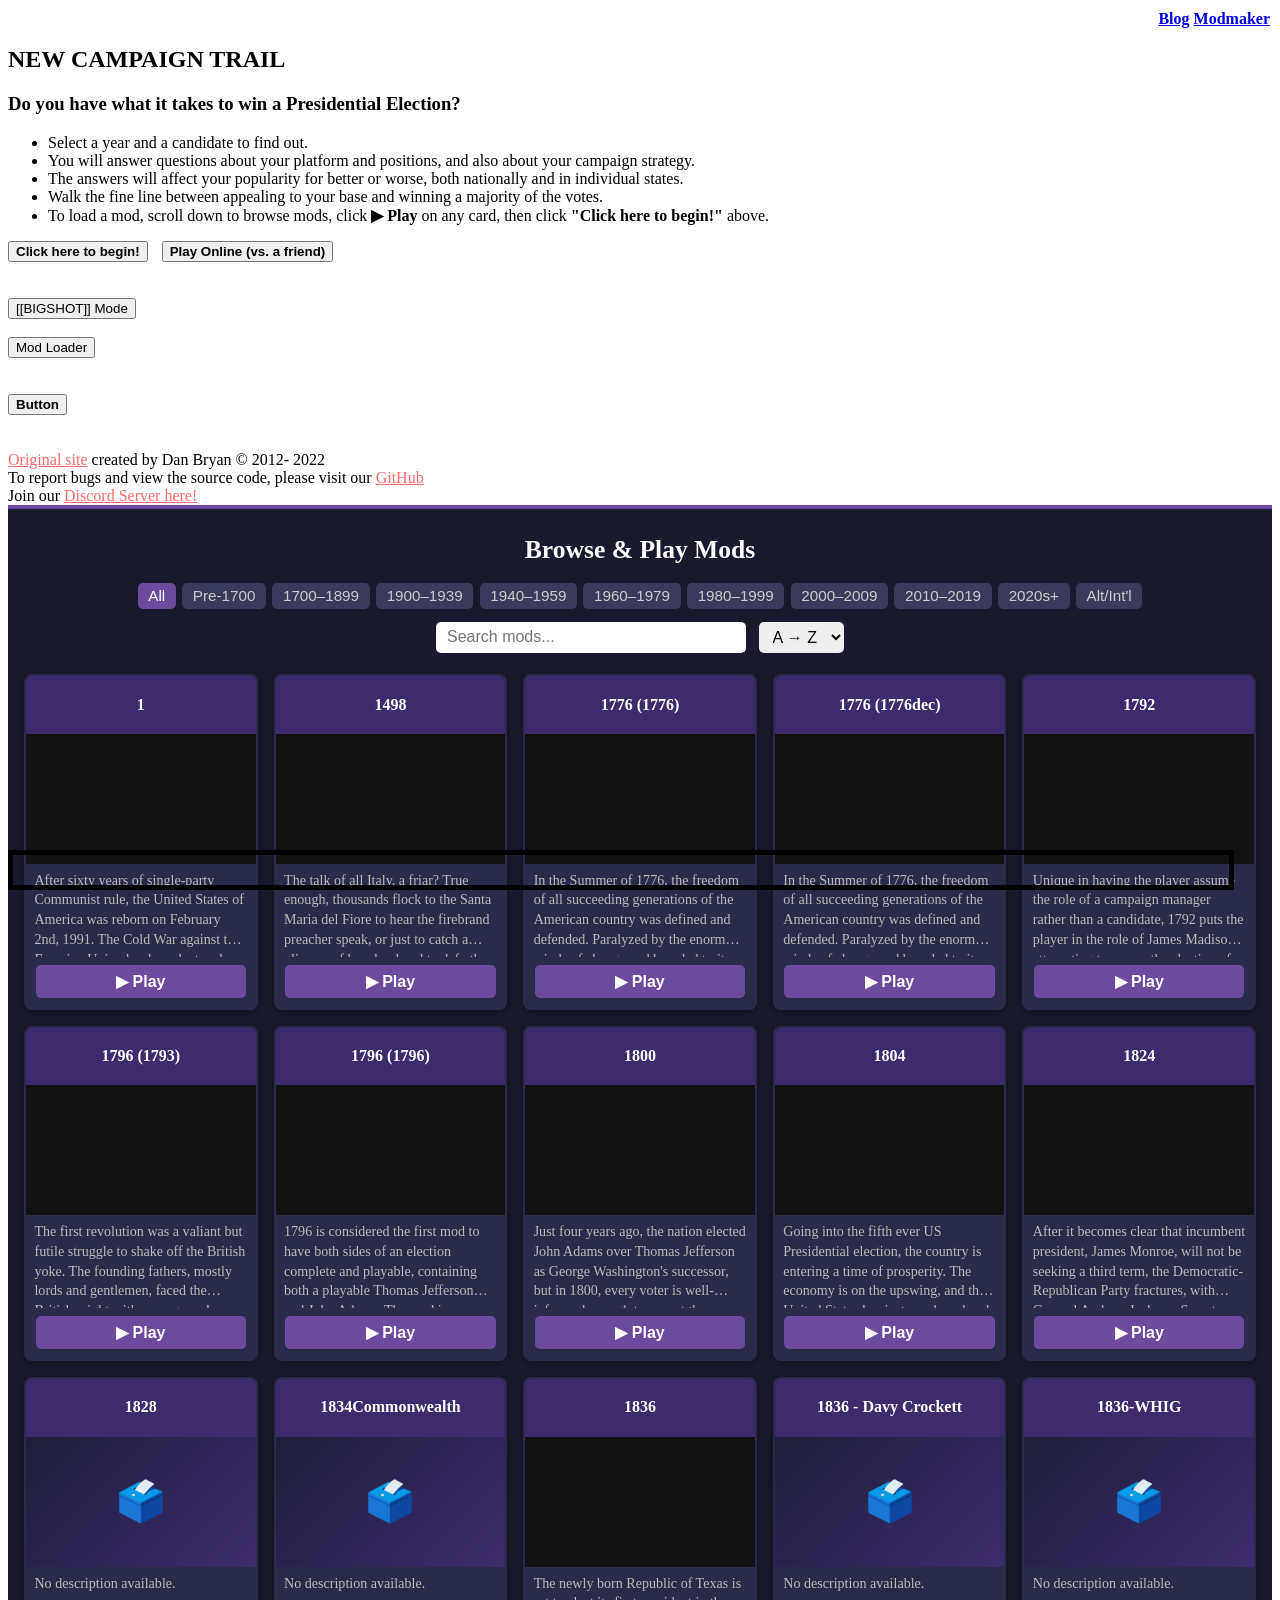
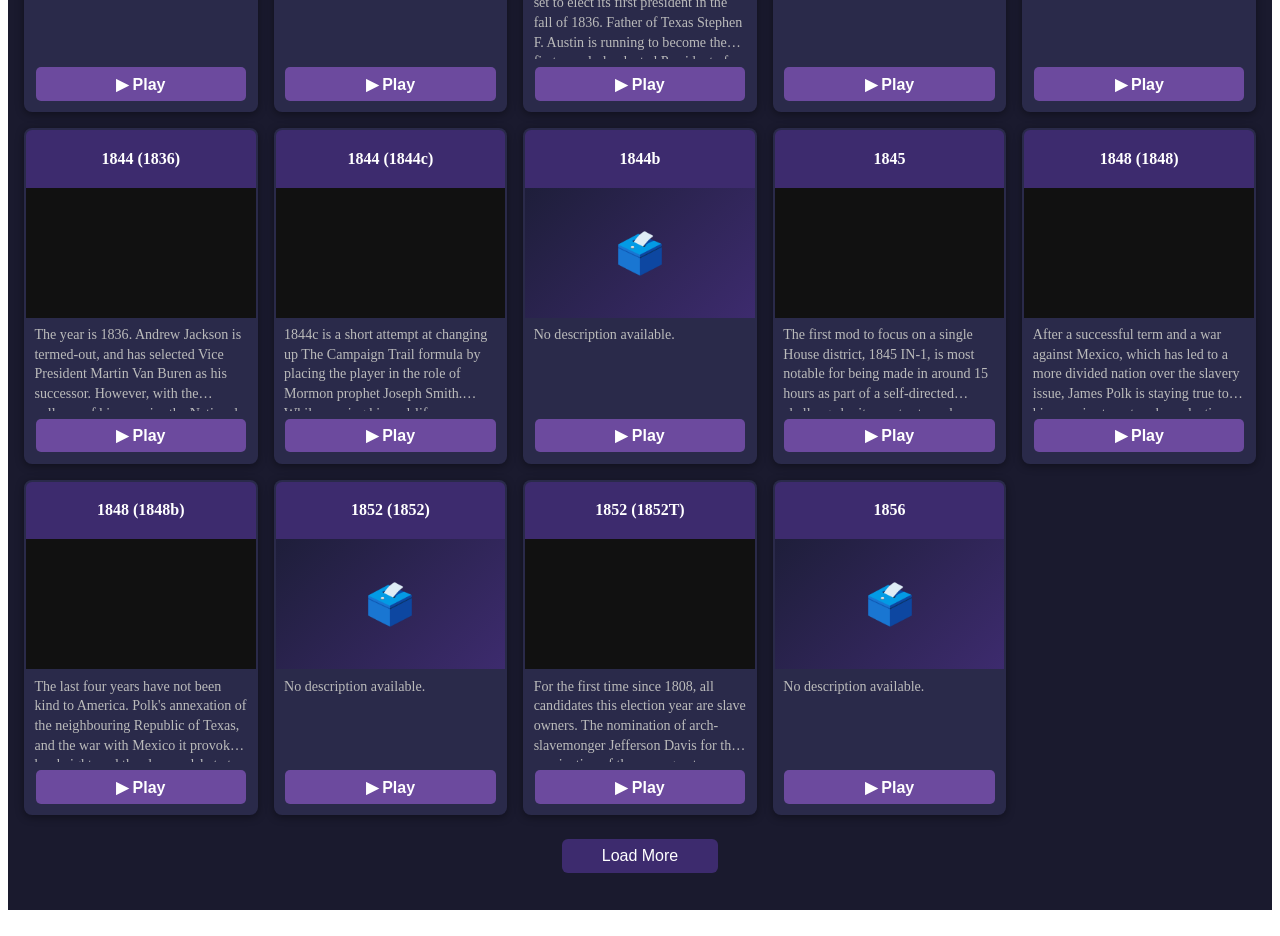
==== commit 79a59f3e: "Add files via upload" ====
--- a/campaign-trail/index.html
+++ b/campaign-trail/index.html
@@ -5,6 +5,7 @@
     <title>The New Campaign Trail</title>
     <link rel="stylesheet" href="../static/css/main.css" type="text/css" media="screen" />
     <link rel="stylesheet" href="../static/css/bigshot.css" type="text/css" media="screen" />
+    <link rel="stylesheet" href="../static/css/mod_select.css" type="text/css" media="screen" />
     <link rel="stylesheet" href="../static/css/mod_loader.css" type="text/css" media="screen" />
 
     <link id="dynamic-favicon" rel="shortcut icon" href="../static/34starcircle-2.png" type="image/png" />
@@ -19,10 +20,14 @@
     <meta property="og:url" content="index.html" />
     <meta property="og:description" content="Can you win a Presidential election? Step into the shoes of a battery of candidates across real and alternate timelines and find out." />
     <meta property="og:site_name" content="The New Campaign Trail" />
-    <script src="https://code.jquery.com/jquery-3.7.1.min.js"></script>
-    <script src="https://code.jquery.com/ui/1.14.1/jquery-ui.min.js"></script>
-    <link rel="stylesheet" href="https://code.jquery.com/ui/1.14.1/themes/base/jquery-ui.css">
-    <script src="https://malsup.github.io/jquery.blockUI.js" type="text/javascript"></script>
+    <!-- jQuery: bundled locally. Path from campaign-trail/ up one level to repo root. -->
+    <script src="../ajax.googleapis.com/ajax/libs/jquery/1.11.1/jquery.min.js"></script>
+    <script>
+      // Fallback: if the local copy didn't load (e.g. path issue), load from CDN.
+      if (typeof jQuery === "undefined") {
+        document.write('<script src="https://code.jquery.com/jquery-1.11.3.min.js"><\/script>');
+      }
+    </script>
   </head>
   <body class="base">
     <div class="container">
@@ -44,7 +49,7 @@
                   <li>You will answer questions about your platform and positions, and also about your campaign strategy.</li>
                   <li>The answers will affect your popularity for better or worse, both nationally and in individual states.</li>
                   <li>Walk the fine line between appealing to your base and winning a majority of the votes.</li>
-                  <li>To load a mod, click the mod loader, select a mod from the drop down menu, click submit, and then press "Click Here to Begin!".</li>
+                  <li>To load a mod, scroll down to browse mods, click <b>▶ Play</b> on any card, then click <b>"Click here to begin!"</b> above.</li>
                 </ul>
                 <span class="campaign_trail_start_emphasis">
                   <button id="game_start">
@@ -60,7 +65,7 @@
             <div id="bottomBar" class="inner_window_front" style="height:30px;font-size: 12px;border-style: solid;border-width: 5px;width:95%;position:absolute;bottom:10px;"></div>
           </div>
           <div class="footer">
-            <button id="modLoadReveal" onclick="document.body.style.overflow = 'hidden';if(document.getElementById('modloaddiv').style.display != 'none'){document.getElementById('modloaddiv').style.display = 'none'}else{document.getElementById('modloaddiv').style.display = 'block'}"> Mod Loader </button>
+            
             <br><br><button id="bigshotOn"><span class="rainbowText">[[BIGSHOT]]</span> Mode</button>
             <div id="music_player" style="display:none">
               <button onclick="document.getElementById('campaigntrailmusic').play()">Play Soundtrack</button>
@@ -69,53 +74,11 @@
             </div>
             <br>
             <br>
+            <button id="modLoadReveal" onclick="if(typeof closeModal==='function')closeModal();if(document.getElementById('modloaddiv').style.display != 'none'){document.getElementById('modloaddiv').style.display = 'none'}else{document.getElementById('modloaddiv').style.display = 'block'}">
+              Mod Loader
+            </button><br><br>
             <div id="modloaddiv" style="display:none">
               <div id="mod_sel_wrapper"></div>
-              <!-- Full mod loader overlay required by mod_loader.js -->
-              <div id="mod_loader_overlay_block" class="mod_loader_overlay_block"></div>
-              <div id="overlay_scr" class="overlay_scr">
-                <div class="tab-container">
-                  <div class="tab active" id="normalTab">Browse Mods</div>
-                  <div class="tab" id="customTab">Custom Mod</div>
-                </div>
-                <!-- Normal (browse) tab -->
-                <div class="tab-content" id="normalContent">
-                  <div class="dropdown_menu_cont">
-                    <input id="searchInput" type="text" placeholder="Search mods..." style="width:50%;margin-right:1em;">
-                    <select id="sort">
-                      <option value="default">Default Order</option>
-                      <option value="reverse">Reverse Order</option>
-                    </select>
-                    <select id="modSelect" name="mod" onchange="modSelectChange()" style="width:200px;margin-left:1em;"></select>
-                  </div>
-                  <div id="tagContainer"></div>
-                  <div class="overlay_tab">
-                    <div class="overlay_tab_inner" id="widgetsContainer"></div>
-                  </div>
-                </div>
-                <!-- Custom mod tab -->
-                <div class="tab-content" id="customContent">
-                  <div id="customMenu">
-                    <h3>Paste Custom Mod Code</h3>
-                    <p>Paste the three code blocks from your mod below.</p>
-                    <textarea id="codeset1" class="overlay_tab" rows="3" placeholder="Code Block 1 (election/candidate/running mate data)"></textarea>
-                    <textarea id="codeset2" class="overlay_tab" rows="3" placeholder="Code Block 2 (questions/answers/scoring)"></textarea>
-                    <textarea id="codeset3" class="overlay_tab" rows="3" placeholder="Code Block 3 (ending code, optional)"></textarea>
-                    <div>
-                      <input type="file" id="importfile" accept=".txt,.js,.html">
-                      <label for="importfile">Or import a file</label>
-                    </div>
-                    <div id="custom_loader_area">
-                      <input id="custom_loader_input" type="text" placeholder="Saved mod name">
-                      <button id="custom_loader_save">Save</button>
-                      <button id="custom_loader_delete">Delete</button>
-                      <select id="custom_select"></select>
-                    </div>
-                  </div>
-                </div>
-                <button id="submitMod">Submit Mod &amp; Begin</button>
-                <button id="fullscreen_toggle" class="fullscreen_toggle">⛶</button>
-              </div>
             </div>
             <br>
             <div id="theme_picker">
@@ -129,7 +92,7 @@
             <br>
             <br>
             <a href="http://www.americanhistoryusa.com" style="color:#FF6B6B">Original site</a> created by Dan Bryan &copy; 2012- <testf id="year">2022</testf>
-            <br> To report bugs and view the source code, please visit our <a href="https://github.com/newcampaigntrail/newcampaigntrail.github.io" style="color:#FF6B6B">GitHub</a>
+            <br> To report bugs and view the source code, please visit our <a href="https://github.com/Mrcinemazo9nn/The-New-Campaign-Trail-MP" style="color:#FF6B6B">GitHub</a>
             <br> Join our <a href="https://discord.gg/CfS6yTtjZj" style="color:#FF6B6B">Discord Server here!</a>
             <br>
           </div>
@@ -183,7 +146,7 @@
 
         <div id='dialogue' title='Benefit Check'></div>
   </body>
-  <!-- <script src="../../ajax.googleapis.com/ajax/libs/jquery/1.11.1/jquery.min.js"></script> -->
+  <!-- local jquery already loaded in <head> -->
   <script src="../static/js/lib/raphael.js"></script>
   <script src="../static/js/christmas.js"></script>
   
@@ -195,9 +158,10 @@
   <script src="../static/js/campaign_trail_other.js"></script>
   <script src="../static/js/sea_to_sea.js"></script>
 
+  <script src="../static/js/mod_select.js"></script>
+
   <!-- Online multiplayer: requires a Firebase config, see MULTIPLAYER_SETUP.md -->
   <script src="https://www.gstatic.com/firebasejs/10.12.2/firebase-app-compat.js"></script>
   <script src="https://www.gstatic.com/firebasejs/10.12.2/firebase-database-compat.js"></script>
-  <script src="https://www.gstatic.com/firebasejs/10.12.2/firebase-app-check-compat.js"></script>
   <script src="../static/js/multiplayer.js"></script>
 </html>
--- a/static/css/mod_select.css
+++ b/static/css/mod_select.css
@@ -0,0 +1,210 @@
+/* =====================================================================
+   MOD SELECTION SECTION
+   ===================================================================== */
+
+#mod-select-section {
+    margin-top: 0;
+    padding: 1em 1em 2em;
+    background: #1a1a2e;
+    border-top: 4px solid #6c4a9e;
+}
+
+#mod-select-section h3 {
+    color: #fff;
+    text-align: center;
+    font-size: 1.6em;
+    margin: 0.4em 0 0.7em;
+}
+
+/* ---- Tab bar ---- */
+#mod-tab-bar {
+    display: flex;
+    flex-wrap: wrap;
+    justify-content: center;
+    gap: 0.4em;
+    margin-bottom: 0.8em;
+}
+
+.mod-era-btn {
+    font-size: 0.95em;
+    padding: 0.3em 0.7em;
+    border: none;
+    border-radius: 5px;
+    background: #3a3a5c;
+    color: #ccc;
+    cursor: pointer;
+    transition: background 0.15s;
+}
+.mod-era-btn:hover { background: #5a5a8c; color: #fff; }
+.mod-era-btn.active { background: #6c4a9e; color: #fff; }
+
+/* ---- Search / Sort bar ---- */
+#mod-controls {
+    display: flex;
+    justify-content: center;
+    align-items: center;
+    gap: 0.8em;
+    margin-bottom: 1em;
+    flex-wrap: wrap;
+}
+
+#mod-search {
+    font-size: 1em;
+    padding: 0.4em 0.7em;
+    border-radius: 5px;
+    border: none;
+    width: 18em;
+}
+
+#mod-sort {
+    font-size: 1em;
+    padding: 0.4em 0.6em;
+    border-radius: 5px;
+    border: none;
+}
+
+/* ---- Card grid ---- */
+#mod-card-grid {
+    display: grid;
+    grid-template-columns: repeat(auto-fill, minmax(220px, 1fr));
+    gap: 1em;
+    padding: 0.3em 0 0.5em;
+}
+
+/* ---- Individual mod card ---- */
+.mod-card {
+    background: #2a2a4a;
+    border-radius: 8px;
+    overflow: hidden;
+    box-shadow: 0 2px 8px rgba(0,0,0,0.4);
+    transition: transform 0.15s, box-shadow 0.15s;
+    cursor: pointer;
+    border: 2px solid transparent;
+    display: flex;
+    flex-direction: column;
+}
+
+.mod-card:hover {
+    transform: translateY(-2px);
+    box-shadow: 0 5px 14px rgba(0,0,0,0.5);
+    border-color: #6c4a9e;
+}
+
+.mod-card.selected {
+    border-color: #f0c040;
+}
+
+.mod-card-title {
+    background: #3d2b6e;
+    color: #fff;
+    font-weight: bold;
+    font-size: 1em;
+    text-align: center;
+    padding: 0.5em 0.4em;
+    line-height: 1.3;
+    min-height: 2.6em;
+    display: flex;
+    align-items: center;
+    justify-content: center;
+}
+
+.mod-card-img-wrap {
+    width: 100%;
+    height: 130px;
+    overflow: hidden;
+    background: #111;
+    display: flex;
+    align-items: center;
+    justify-content: center;
+    flex-shrink: 0;
+}
+
+.mod-card-img {
+    width: 100%;
+    height: 130px;
+    object-fit: cover;
+    display: block;
+}
+
+.mod-card-img-placeholder {
+    width: 100%;
+    height: 130px;
+    background: linear-gradient(135deg, #1e1e3a 0%, #3d2b6e 100%);
+    display: flex;
+    align-items: center;
+    justify-content: center;
+    color: #555;
+    font-size: 2.5em;
+}
+
+.mod-card-desc {
+    color: #bbb;
+    font-size: 0.88em;
+    padding: 0.5em 0.6em;
+    flex: 1;
+    overflow: hidden;
+    display: -webkit-box;
+    -webkit-line-clamp: 4;
+    -webkit-box-orient: vertical;
+    line-height: 1.4;
+    min-height: 4.8em;
+}
+
+.mod-card-footer {
+    padding: 0.5em 0.6em 0.6em;
+}
+
+.mod-card-play-btn {
+    width: 100%;
+    background: #6c4a9e;
+    color: #fff;
+    border: none;
+    border-radius: 5px;
+    font-size: 1em;
+    font-weight: bold;
+    padding: 0.45em;
+    cursor: pointer;
+    transition: background 0.15s;
+}
+.mod-card-play-btn:hover { background: #8a63c0; }
+
+/* ---- No results ---- */
+#mod-no-results {
+    color: #aaa;
+    text-align: center;
+    font-size: 1.2em;
+    padding: 2em;
+    display: none;
+}
+
+/* ---- Load more ---- */
+#mod-load-more-wrap {
+    text-align: center;
+    padding: 1em 0 0.3em;
+}
+
+#mod-load-more {
+    font-size: 1em;
+    padding: 0.5em 2.5em;
+    background: #3d2b6e;
+    color: #fff;
+    border: none;
+    border-radius: 6px;
+    cursor: pointer;
+    display: none;
+}
+#mod-load-more:hover { background: #5a3f9c; }
+
+/* ---- Mod loaded banner ---- */
+#mod-loaded-banner {
+    background: #2d6a2d;
+    color: #fff;
+    text-align: center;
+    padding: 0.7em 1em;
+    font-size: 1.1em;
+    font-weight: bold;
+    position: sticky;
+    top: 0;
+    z-index: 9999;
+    cursor: pointer;
+}
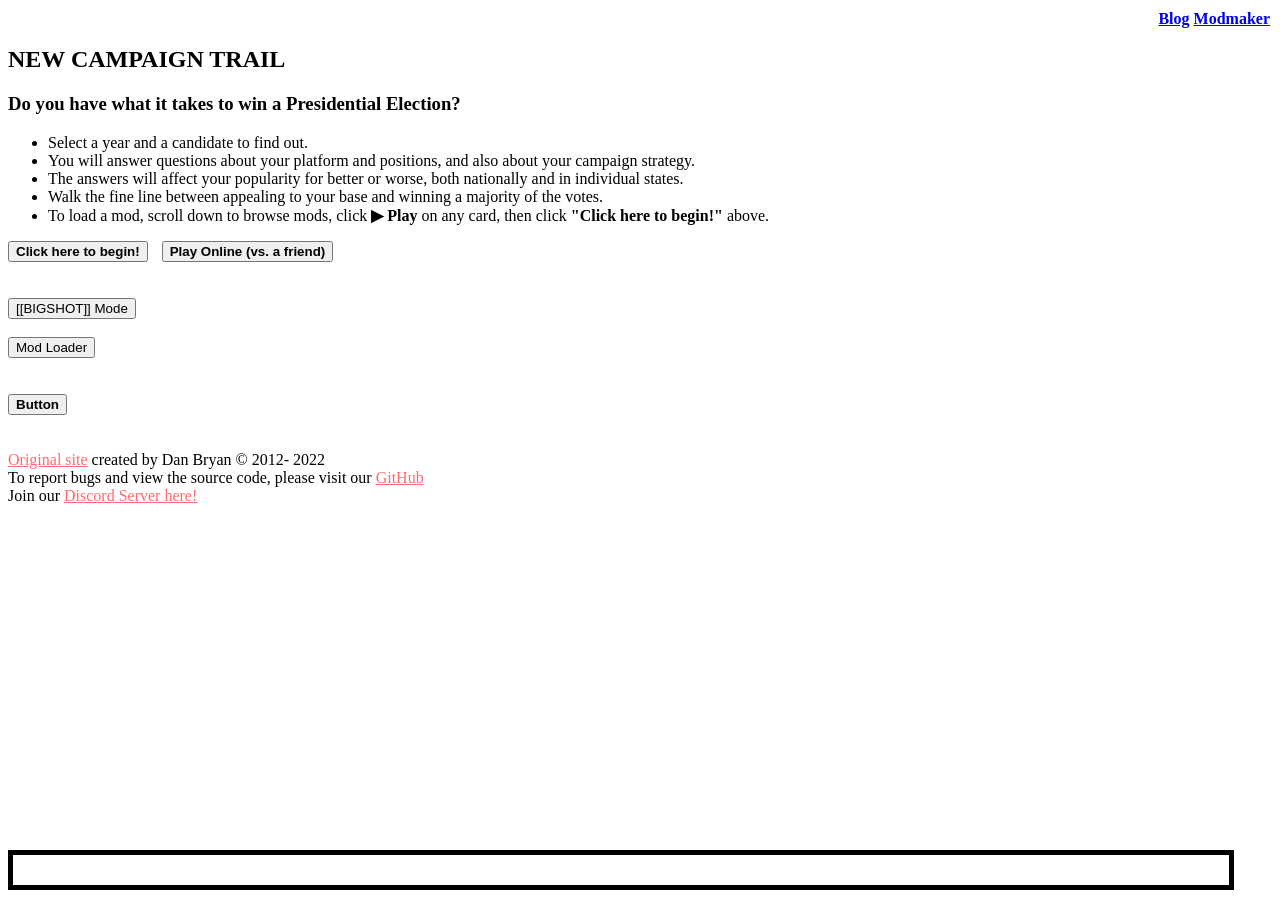
==== commit 0655ea0e: "Add files via upload" ====
--- a/campaign-trail/index.html
+++ b/campaign-trail/index.html
@@ -5,7 +5,6 @@
     <title>The New Campaign Trail</title>
     <link rel="stylesheet" href="../static/css/main.css" type="text/css" media="screen" />
     <link rel="stylesheet" href="../static/css/bigshot.css" type="text/css" media="screen" />
-    <link rel="stylesheet" href="../static/css/mod_select.css" type="text/css" media="screen" />
     <link rel="stylesheet" href="../static/css/mod_loader.css" type="text/css" media="screen" />
 
     <link id="dynamic-favicon" rel="shortcut icon" href="../static/34starcircle-2.png" type="image/png" />
@@ -158,9 +157,7 @@
   <script src="../static/js/campaign_trail_other.js"></script>
   <script src="../static/js/sea_to_sea.js"></script>
 
-  <script src="../static/js/mod_select.js"></script>
-
-  <!-- Online multiplayer: requires a Firebase config, see MULTIPLAYER_SETUP.md -->
+<!-- Online multiplayer: requires a Firebase config, see MULTIPLAYER_SETUP.md -->
   <script src="https://www.gstatic.com/firebasejs/10.12.2/firebase-app-compat.js"></script>
   <script src="https://www.gstatic.com/firebasejs/10.12.2/firebase-database-compat.js"></script>
   <script src="../static/js/multiplayer.js"></script>
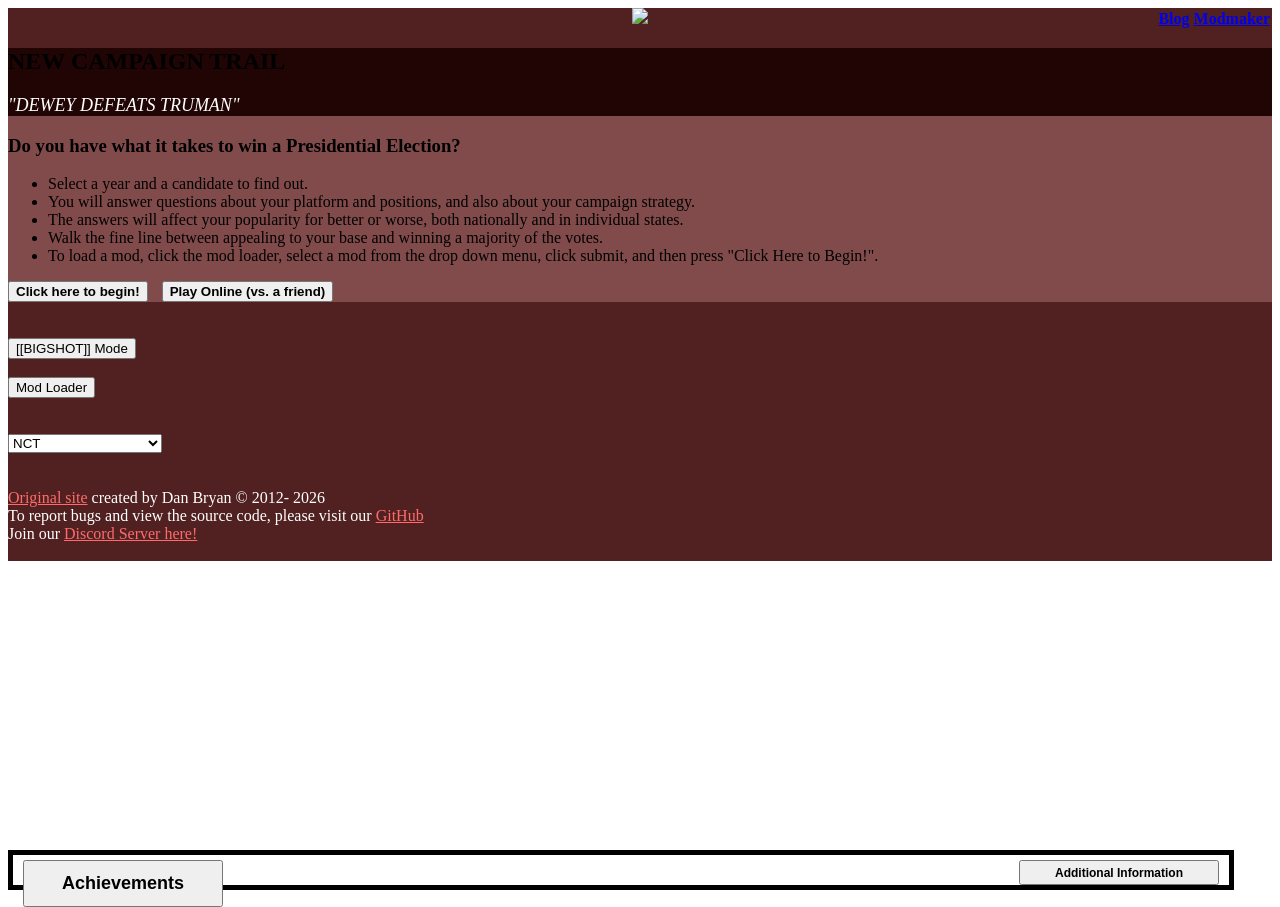
==== commit b89c149a: "Add files via upload" ====
--- a/campaign-trail/index.html
+++ b/campaign-trail/index.html
@@ -48,7 +48,7 @@
                   <li>You will answer questions about your platform and positions, and also about your campaign strategy.</li>
                   <li>The answers will affect your popularity for better or worse, both nationally and in individual states.</li>
                   <li>Walk the fine line between appealing to your base and winning a majority of the votes.</li>
-                  <li>To load a mod, scroll down to browse mods, click <b>▶ Play</b> on any card, then click <b>"Click here to begin!"</b> above.</li>
+                  <li>To load a mod, click the mod loader, select a mod from the drop down menu, click submit, and then press "Click Here to Begin!".</li>
                 </ul>
                 <span class="campaign_trail_start_emphasis">
                   <button id="game_start">
